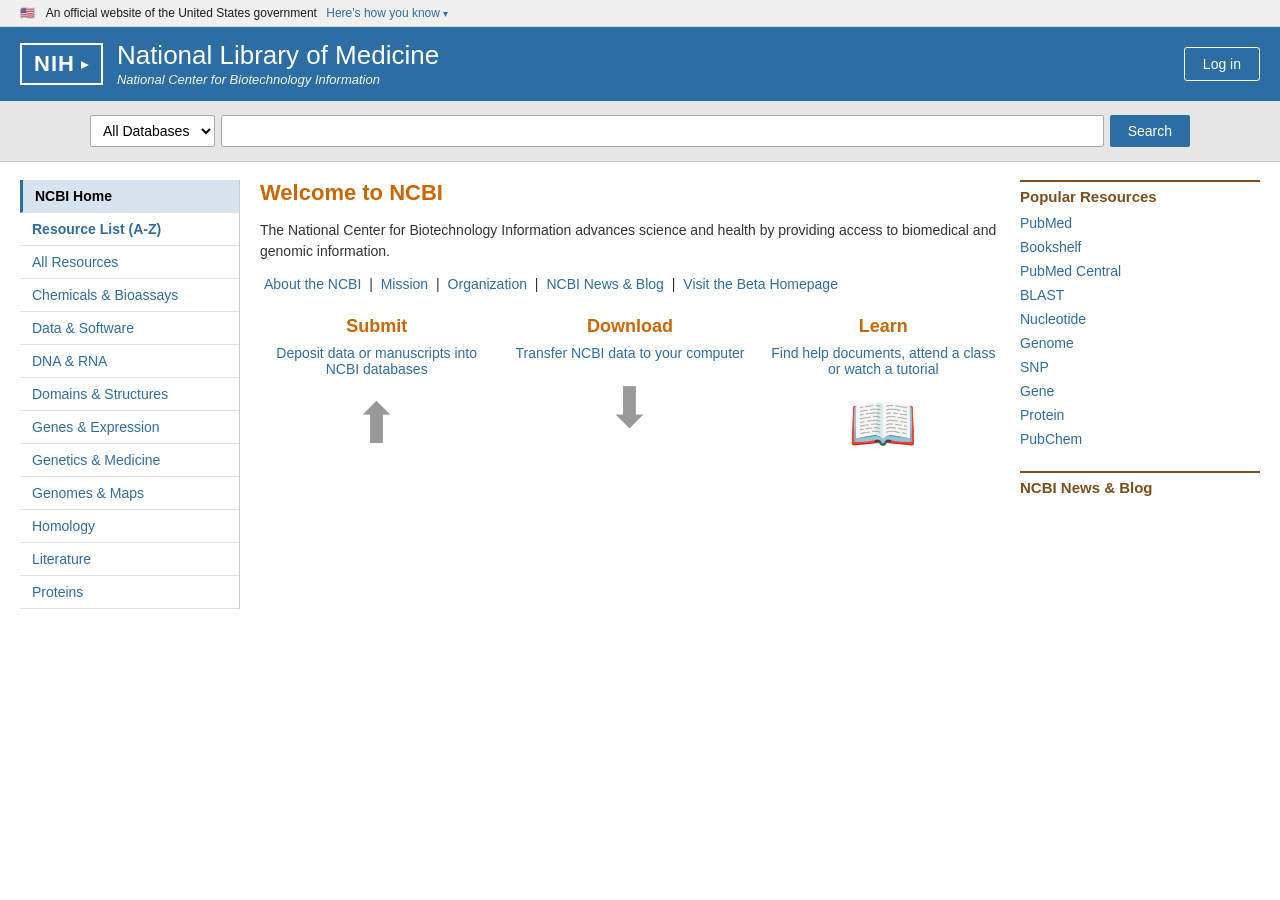
==== index.html @ 058362b1 "Initial commit: NCBI clone with secure OpenAI proxy" ====
<!DOCTYPE html>
<html lang="en">
<head>
<meta charset="UTF-8" />
<meta name="viewport" content="width=device-width, initial-scale=1.0" />
<title>Home - NCBI</title>
<link rel="stylesheet" href="styles.css" />
</head>
<body>

<div class="gov-banner">
  <span class="flag">&#127482;&#127480;</span>
  <span>An official website of the United States government</span>
  <a href="#">Here's how you know <span class="caret">&#9662;</span></a>
</div>

<header class="nih-header">
  <div class="nih-header-inner">
    <div class="nih-brand">
      <div class="nih-logo">NIH<span class="logo-arrow">&#9656;</span></div>
      <div class="nih-titles">
        <div class="nih-title">National Library of Medicine</div>
        <div class="nih-subtitle">National Center for Biotechnology Information</div>
      </div>
    </div>
    <button class="login-btn">Log in</button>
  </div>
</header>

<section class="search-row">
  <form id="searchForm" class="search-form" action="result.html" method="get">
    <select name="db" class="db-select">
      <option>All Databases</option>
      <option>PubMed</option>
      <option>Nucleotide</option>
      <option>Protein</option>
      <option>Gene</option>
    </select>
    <input type="text" name="q" id="searchInput" class="search-input" autocomplete="off" />
    <button type="submit" class="search-btn">Search</button>
  </form>
</section>

<main class="layout">
  <aside class="left-sidebar">
    <ul class="left-nav">
      <li class="active">NCBI Home</li>
      <li class="bold">Resource List (A-Z)</li>
      <li>All Resources</li>
      <li>Chemicals &amp; Bioassays</li>
      <li>Data &amp; Software</li>
      <li>DNA &amp; RNA</li>
      <li>Domains &amp; Structures</li>
      <li>Genes &amp; Expression</li>
      <li>Genetics &amp; Medicine</li>
      <li>Genomes &amp; Maps</li>
      <li>Homology</li>
      <li>Literature</li>
      <li>Proteins</li>
    </ul>
  </aside>

  <section class="main-content">
    <h1 class="welcome-title">Welcome to NCBI</h1>
    <p class="welcome-text">
      The National Center for Biotechnology Information advances science and health by providing access to
      biomedical and genomic information.
    </p>
    <p class="welcome-links">
      <a href="#">About the NCBI</a> |
      <a href="#">Mission</a> |
      <a href="#">Organization</a> |
      <a href="#">NCBI News &amp; Blog</a> |
      <a href="#">Visit the Beta Homepage</a>
    </p>

    <div class="three-cols">
      <div class="col">
        <h3>Submit</h3>
        <p>Deposit data or manuscripts into NCBI databases</p>
        <div class="icon">&#11014;</div>
      </div>
      <div class="col">
        <h3>Download</h3>
        <p>Transfer NCBI data to your computer</p>
        <div class="icon">&#11015;</div>
      </div>
      <div class="col">
        <h3>Learn</h3>
        <p>Find help documents, attend a class or watch a tutorial</p>
        <div class="icon">&#128214;</div>
      </div>
    </div>
  </section>

  <aside class="right-sidebar">
    <div class="side-box">
      <h3 class="side-title">Popular Resources</h3>
      <ul class="side-links">
        <li><a href="#">PubMed</a></li>
        <li><a href="#">Bookshelf</a></li>
        <li><a href="#">PubMed Central</a></li>
        <li><a href="#">BLAST</a></li>
        <li><a href="#">Nucleotide</a></li>
        <li><a href="#">Genome</a></li>
        <li><a href="#">SNP</a></li>
        <li><a href="#">Gene</a></li>
        <li><a href="#">Protein</a></li>
        <li><a href="#">PubChem</a></li>
      </ul>
    </div>
    <div class="side-box">
      <h3 class="side-title">NCBI News &amp; Blog</h3>
    </div>
  </aside>
</main>

<script src="script.js"></script>
</body>
</html>
---- styles.css ----
* { box-sizing: border-box; }
html, body { margin: 0; padding: 0; }
body {
  font-family: Arial, Helvetica, sans-serif;
  font-size: 14px;
  color: #333;
  background: #fff;
}
a { color: #2E6E9E; text-decoration: none; }
a:hover { text-decoration: underline; }

/* Government banner */
.gov-banner {
  background: #f0f0f0;
  border-bottom: 1px solid #d6d6d6;
  font-size: 12px;
  padding: 6px 20px;
  color: #1b1b1b;
}
.gov-banner .flag { margin-right: 8px; }
.gov-banner a { margin-left: 6px; color: #2E6E9E; }
.gov-banner .caret { font-size: 10px; }

/* NIH header */
.nih-header {
  background: #2C6DA3;
  color: #fff;
  padding: 14px 20px;
}
.nih-header-inner {
  display: flex;
  align-items: center;
  justify-content: space-between;
  max-width: 1400px;
  margin: 0 auto;
}
.nih-brand { display: flex; align-items: center; gap: 14px; }
.nih-logo {
  border: 2px solid #fff;
  padding: 6px 12px;
  font-weight: bold;
  font-size: 22px;
  letter-spacing: 1px;
  display: flex;
  align-items: center;
  gap: 6px;
}
.logo-arrow { font-size: 14px; }
.nih-title { font-size: 26px; font-weight: 400; line-height: 1.1; }
.nih-subtitle { font-size: 13px; font-style: italic; opacity: 0.95; margin-top: 2px; }
.login-btn {
  background: transparent;
  border: 1px solid #fff;
  color: #fff;
  padding: 8px 18px;
  font-size: 14px;
  border-radius: 3px;
  cursor: pointer;
}
.login-btn:hover { background: rgba(255,255,255,0.15); }

/* Search row (homepage) */
.search-row {
  background: #e6e6e6;
  padding: 14px 20px;
  border-bottom: 1px solid #c8c8c8;
}
.search-form {
  display: flex;
  gap: 6px;
  max-width: 1100px;
  margin: 0 auto;
}
.db-select {
  padding: 6px 8px;
  font-size: 14px;
  border: 1px solid #aaa;
  background: #fff;
  border-radius: 2px;
}
.search-input {
  flex: 1;
  padding: 6px 8px;
  font-size: 14px;
  border: 1px solid #aaa;
  background: #fff;
  border-radius: 2px;
}
.search-btn {
  background: #2C6DA3;
  color: #fff;
  border: none;
  padding: 6px 18px;
  font-size: 14px;
  cursor: pointer;
  border-radius: 2px;
}
.search-btn:hover { background: #245a87; }

/* Layout */
.layout {
  display: grid;
  grid-template-columns: 220px 1fr 240px;
  gap: 20px;
  max-width: 1400px;
  margin: 0 auto;
  padding: 18px 20px;
}

/* Left sidebar */
.left-nav {
  list-style: none;
  margin: 0;
  padding: 0;
  border-right: 1px solid #ccc;
}
.left-nav li {
  padding: 8px 12px;
  border-bottom: 1px solid #e1e1e1;
  font-size: 14px;
  color: #2E6E9E;
  cursor: pointer;
}
.left-nav li.active {
  background: #d8e3f0;
  color: #000;
  font-weight: bold;
  border-left: 3px solid #2C6DA3;
}
.left-nav li.bold { font-weight: bold; }
.left-nav li:hover:not(.active) { background: #f0f0f0; }

/* Main content */
.welcome-title {
  color: #cc6600;
  font-size: 22px;
  margin: 0 0 10px 0;
  font-weight: bold;
}
.welcome-text { color: #333; font-size: 14px; line-height: 1.5; margin-bottom: 14px; }
.welcome-links { font-size: 14px; margin-bottom: 24px; }
.welcome-links a { margin: 0 4px; }

.three-cols {
  display: grid;
  grid-template-columns: 1fr 1fr 1fr;
  gap: 20px;
  margin-top: 20px;
}
.three-cols .col { text-align: center; }
.three-cols h3 {
  color: #cc6600;
  font-size: 18px;
  margin: 0 0 8px 0;
}
.three-cols p { color: #2E6E9E; font-size: 14px; margin: 0 0 14px 0; }
.three-cols .icon { font-size: 56px; color: #999; }

/* Right sidebar */
.side-box { margin-bottom: 20px; }
.side-title {
  color: #7A4F1D;
  font-size: 15px;
  font-weight: bold;
  margin: 0 0 6px 0;
  border-top: 2px solid #7A4F1D;
  padding-top: 6px;
}
.side-links { list-style: none; margin: 0; padding: 0; }
.side-links li { padding: 4px 0; font-size: 14px; }
.side-links a { color: #2E6E9E; }

/* Result page */
.result-search-row {
  background: #e6e6e6;
  padding: 12px 20px;
  border-bottom: 1px solid #c8c8c8;
}
.result-search-inner {
  max-width: 1400px;
  margin: 0 auto;
  display: flex;
  align-items: center;
  gap: 16px;
  flex-wrap: wrap;
}
.db-label {
  font-size: 22px;
  color: #333;
  font-weight: 400;
}
.result-form { flex: 1; max-width: 900px; margin: 0; }
.help-link { margin-left: auto; }
.advanced { width: 100%; padding-left: 130px; margin-top: 4px; font-size: 13px; }
.advanced a { color: #2E6E9E; }

.result-layout {
  display: grid;
  grid-template-columns: 1fr 280px;
  gap: 20px;
  max-width: 1400px;
  margin: 0 auto;
  padding: 18px 20px;
}

.result-main { min-width: 0; }
.genbank-line { font-size: 14px; margin-bottom: 6px; }
.result-title {
  font-size: 24px;
  margin: 4px 0 6px 0;
  color: #222;
}
.result-sub { font-size: 14px; color: #444; margin-bottom: 8px; }
.result-actions { font-size: 14px; margin-bottom: 12px; }
.result-actions a { margin-right: 14px; }
.thin-rule { border: none; border-top: 1px solid #ccc; margin: 8px 0; }
.goto { font-size: 13px; margin-bottom: 8px; }
.goto .caret { color: #2E6E9E; }

.genbank-block {
  font-family: "Courier New", Courier, monospace;
  font-size: 13px;
  line-height: 1.45;
  color: #222;
  background: #fff;
  padding: 8px 0;
  white-space: pre-wrap;
  word-break: break-word;
  margin: 0;
}
.gb-key { font-weight: bold; color: #222; }
.ref2-highlight {
  background: #fff3a8;
  padding: 1px 0;
}
.ref2-answer {
  white-space: pre-wrap;
  display: inline;
}

/* Result sidebar */
.result-sidebar { font-size: 14px; }
.side-panel {
  border: 1px solid #c8c8c8;
  background: #f1f1f1;
  margin-bottom: 14px;
}
.panel-head {
  padding: 8px 10px;
  font-weight: bold;
  color: #444;
  display: flex;
  justify-content: space-between;
  align-items: center;
}
.muted { color: #888; font-size: 12px; }

@media (max-width: 900px) {
  .layout { grid-template-columns: 1fr; }
  .result-layout { grid-template-columns: 1fr; }
  .nih-title { font-size: 20px; }
  .advanced { padding-left: 0; }
}
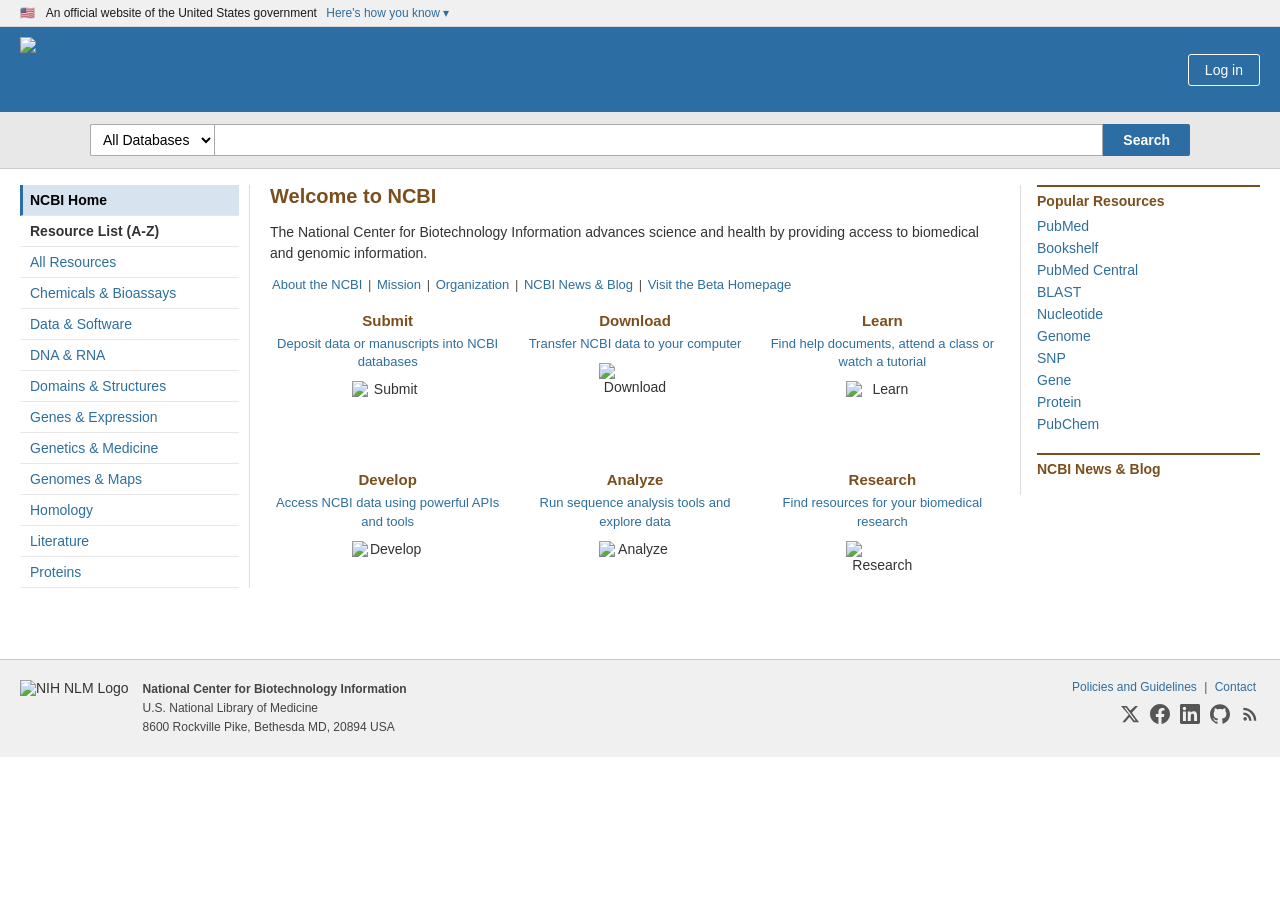
==== commit b754de65: "Match live NCBI UI: real NIH logo SVG, real icons, 6-col cards, footer with social links, remove REF" ====
--- a/index.html
+++ b/index.html
@@ -16,13 +16,9 @@
 
 <header class="nih-header">
   <div class="nih-header-inner">
-    <div class="nih-brand">
-      <div class="nih-logo">NIH<span class="logo-arrow">&#9656;</span></div>
-      <div class="nih-titles">
-        <div class="nih-title">National Library of Medicine</div>
-        <div class="nih-subtitle">National Center for Biotechnology Information</div>
-      </div>
-    </div>
+    <a href="/" class="nih-brand">
+      <img src="https://www.ncbi.nlm.nih.gov/coreutils/nwds/img/logos/AgencyLogo.svg" alt="NIH NLM Logo" class="nih-logo-img" />
+    </a>
     <button class="login-btn">Log in</button>
   </div>
 </header>
@@ -35,6 +31,9 @@
       <option>Nucleotide</option>
       <option>Protein</option>
       <option>Gene</option>
+      <option>Genome</option>
+      <option>SNP</option>
+      <option>Books</option>
     </select>
     <input type="text" name="q" id="searchInput" class="search-input" autocomplete="off" />
     <button type="submit" class="search-btn">Search</button>
@@ -74,21 +73,36 @@
       <a href="#">Visit the Beta Homepage</a>
     </p>
 
-    <div class="three-cols">
+    <div class="six-cols">
       <div class="col">
         <h3>Submit</h3>
         <p>Deposit data or manuscripts into NCBI databases</p>
-        <div class="icon">&#11014;</div>
+        <img src="https://www.ncbi.nlm.nih.gov/home/images/icons/submit.svg" alt="Submit" class="col-icon" />
       </div>
       <div class="col">
         <h3>Download</h3>
         <p>Transfer NCBI data to your computer</p>
-        <div class="icon">&#11015;</div>
+        <img src="https://www.ncbi.nlm.nih.gov/home/images/icons/download.svg" alt="Download" class="col-icon" />
       </div>
       <div class="col">
         <h3>Learn</h3>
         <p>Find help documents, attend a class or watch a tutorial</p>
-        <div class="icon">&#128214;</div>
+        <img src="https://www.ncbi.nlm.nih.gov/home/images/icons/learn.svg" alt="Learn" class="col-icon" />
+      </div>
+      <div class="col">
+        <h3>Develop</h3>
+        <p>Access NCBI data using powerful APIs and tools</p>
+        <img src="https://www.ncbi.nlm.nih.gov/home/images/icons/develop.svg" alt="Develop" class="col-icon" />
+      </div>
+      <div class="col">
+        <h3>Analyze</h3>
+        <p>Run sequence analysis tools and explore data</p>
+        <img src="https://www.ncbi.nlm.nih.gov/home/images/icons/analyze.svg" alt="Analyze" class="col-icon" />
+      </div>
+      <div class="col">
+        <h3>Research</h3>
+        <p>Find resources for your biomedical research</p>
+        <img src="https://www.ncbi.nlm.nih.gov/home/images/icons/research.svg" alt="Research" class="col-icon" />
       </div>
     </div>
   </section>
@@ -115,6 +129,42 @@
   </aside>
 </main>
 
+<footer class="site-footer">
+  <div class="footer-inner">
+    <div class="footer-left">
+      <img src="https://www.ncbi.nlm.nih.gov/coreutils/nwds/img/logos/AgencyLogo.svg" alt="NIH NLM Logo" class="footer-logo" />
+      <div class="footer-address">
+        <strong>National Center for Biotechnology Information</strong><br />
+        U.S. National Library of Medicine<br />
+        8600 Rockville Pike, Bethesda MD, 20894 USA
+      </div>
+    </div>
+    <div class="footer-right">
+      <div class="footer-links">
+        <a href="#">Policies and Guidelines</a> |
+        <a href="#">Contact</a>
+      </div>
+      <div class="footer-social">
+        <a href="https://twitter.com/ncbi" title="Twitter" target="_blank" class="social-icon">
+          <svg width="20" height="20" viewBox="0 0 24 24" fill="currentColor"><path d="M18.244 2.25h3.308l-7.227 8.26 8.502 11.24H16.17l-4.714-6.231-5.401 6.231H2.746l7.73-8.835L1.254 2.25H8.08l4.259 5.63 5.905-5.63zm-1.161 17.52h1.833L7.084 4.126H5.117z"/></svg>
+        </a>
+        <a href="https://www.facebook.com/ncbi.nlm" title="Facebook" target="_blank" class="social-icon">
+          <svg width="20" height="20" viewBox="0 0 24 24" fill="currentColor"><path d="M24 12.073c0-6.627-5.373-12-12-12s-12 5.373-12 12c0 5.99 4.388 10.954 10.125 11.854v-8.385H7.078v-3.47h3.047V9.43c0-3.007 1.792-4.669 4.533-4.669 1.312 0 2.686.235 2.686.235v2.953H15.83c-1.491 0-1.956.925-1.956 1.874v2.25h3.328l-.532 3.47h-2.796v8.385C19.612 23.027 24 18.062 24 12.073z"/></svg>
+        </a>
+        <a href="https://www.linkedin.com/company/ncbinlm" title="LinkedIn" target="_blank" class="social-icon">
+          <svg width="20" height="20" viewBox="0 0 24 24" fill="currentColor"><path d="M20.447 20.452h-3.554v-5.569c0-1.328-.027-3.037-1.852-3.037-1.853 0-2.136 1.445-2.136 2.939v5.667H9.351V9h3.414v1.561h.046c.477-.9 1.637-1.85 3.37-1.85 3.601 0 4.267 2.37 4.267 5.455v6.286zM5.337 7.433c-1.144 0-2.063-.926-2.063-2.065 0-1.138.92-2.063 2.063-2.063 1.14 0 2.064.925 2.064 2.063 0 1.139-.925 2.065-2.064 2.065zm1.782 13.019H3.555V9h3.564v11.452zM22.225 0H1.771C.792 0 0 .774 0 1.729v20.542C0 23.227.792 24 1.771 24h20.451C23.2 24 24 23.227 24 22.271V1.729C24 .774 23.2 0 22.222 0h.003z"/></svg>
+        </a>
+        <a href="https://github.com/ncbi" title="GitHub" target="_blank" class="social-icon">
+          <svg width="20" height="20" viewBox="0 0 24 24" fill="currentColor"><path d="M12 .297c-6.63 0-12 5.373-12 12 0 5.303 3.438 9.8 8.205 11.385.6.113.82-.258.82-.577 0-.285-.01-1.04-.015-2.04-3.338.724-4.042-1.61-4.042-1.61C4.422 18.07 3.633 17.7 3.633 17.7c-1.087-.744.084-.729.084-.729 1.205.084 1.838 1.236 1.838 1.236 1.07 1.835 2.809 1.305 3.495.998.108-.776.417-1.305.76-1.605-2.665-.3-5.466-1.332-5.466-5.93 0-1.31.465-2.38 1.235-3.22-.135-.303-.54-1.523.105-3.176 0 0 1.005-.322 3.3 1.23.96-.267 1.98-.399 3-.405 1.02.006 2.04.138 3 .405 2.28-1.552 3.285-1.23 3.285-1.23.645 1.653.24 2.873.12 3.176.765.84 1.23 1.91 1.23 3.22 0 4.61-2.805 5.625-5.475 5.92.42.36.81 1.096.81 2.22 0 1.606-.015 2.896-.015 3.286 0 .315.21.69.825.57C20.565 22.092 24 17.592 24 12.297c0-6.627-5.373-12-12-12"/></svg>
+        </a>
+        <a href="https://ncbiinsights.ncbi.nlm.nih.gov/" title="NCBI Insights Blog" target="_blank" class="social-icon">
+          <svg width="20" height="20" viewBox="0 0 24 24" fill="currentColor"><path d="M6.18 15.64a2.18 2.18 0 0 1 2.18 2.18C8.36 19.01 7.38 20 6.18 20C4.98 20 4 19.01 4 17.82a2.18 2.18 0 0 1 2.18-2.18M4 4.44A15.56 15.56 0 0 1 19.56 20h-2.83A12.73 12.73 0 0 0 4 7.27V4.44m0 5.66a9.9 9.9 0 0 1 9.9 9.9h-2.83A7.07 7.07 0 0 0 4 12.93V10.1z"/></svg>
+        </a>
+      </div>
+    </div>
+  </div>
+</footer>
+
 <script src="script.js"></script>
 </body>
 </html>
--- a/styles.css
+++ b/styles.css
@@ -19,13 +19,12 @@
 }
 .gov-banner .flag { margin-right: 8px; }
 .gov-banner a { margin-left: 6px; color: #2E6E9E; }
-.gov-banner .caret { font-size: 10px; }
 
 /* NIH header */
 .nih-header {
   background: #2C6DA3;
   color: #fff;
-  padding: 14px 20px;
+  padding: 10px 20px;
 }
 .nih-header-inner {
   display: flex;
@@ -34,40 +33,32 @@
   max-width: 1400px;
   margin: 0 auto;
 }
-.nih-brand { display: flex; align-items: center; gap: 14px; }
-.nih-logo {
-  border: 2px solid #fff;
-  padding: 6px 12px;
-  font-weight: bold;
-  font-size: 22px;
-  letter-spacing: 1px;
-  display: flex;
-  align-items: center;
-  gap: 6px;
-}
-.logo-arrow { font-size: 14px; }
-.nih-title { font-size: 26px; font-weight: 400; line-height: 1.1; }
-.nih-subtitle { font-size: 13px; font-style: italic; opacity: 0.95; margin-top: 2px; }
+.nih-brand { display: flex; align-items: center; text-decoration: none; }
+.nih-logo-img {
+  height: 65px;
+  width: auto;
+  display: block;
+}
 .login-btn {
   background: transparent;
   border: 1px solid #fff;
   color: #fff;
-  padding: 8px 18px;
+  padding: 7px 16px;
   font-size: 14px;
   border-radius: 3px;
   cursor: pointer;
 }
 .login-btn:hover { background: rgba(255,255,255,0.15); }
 
-/* Search row (homepage) */
+/* Search row */
 .search-row {
-  background: #e6e6e6;
-  padding: 14px 20px;
-  border-bottom: 1px solid #c8c8c8;
+  background: #e8e8e8;
+  padding: 12px 20px;
+  border-bottom: 1px solid #ccc;
 }
 .search-form {
   display: flex;
-  gap: 6px;
+  gap: 0;
   max-width: 1100px;
   margin: 0 auto;
 }
@@ -75,8 +66,9 @@
   padding: 6px 8px;
   font-size: 14px;
   border: 1px solid #aaa;
-  background: #fff;
-  border-radius: 2px;
+  border-right: none;
+  background: #fff;
+  border-radius: 2px 0 0 2px;
 }
 .search-input {
   flex: 1;
@@ -84,39 +76,41 @@
   font-size: 14px;
   border: 1px solid #aaa;
   background: #fff;
-  border-radius: 2px;
+  border-radius: 0;
 }
 .search-btn {
   background: #2C6DA3;
   color: #fff;
   border: none;
-  padding: 6px 18px;
+  padding: 6px 20px;
   font-size: 14px;
   cursor: pointer;
-  border-radius: 2px;
+  border-radius: 0 2px 2px 0;
+  font-weight: bold;
 }
 .search-btn:hover { background: #245a87; }
 
-/* Layout */
+/* 3-column layout */
 .layout {
   display: grid;
-  grid-template-columns: 220px 1fr 240px;
-  gap: 20px;
-  max-width: 1400px;
-  margin: 0 auto;
-  padding: 18px 20px;
+  grid-template-columns: 230px 1fr 240px;
+  gap: 0;
+  max-width: 1400px;
+  margin: 0 auto;
+  padding: 16px 20px;
+  align-items: start;
 }
 
 /* Left sidebar */
+.left-sidebar { padding-right: 10px; border-right: 1px solid #ddd; }
 .left-nav {
   list-style: none;
   margin: 0;
   padding: 0;
-  border-right: 1px solid #ccc;
 }
 .left-nav li {
-  padding: 8px 12px;
-  border-bottom: 1px solid #e1e1e1;
+  padding: 7px 10px;
+  border-bottom: 1px solid #e8e8e8;
   font-size: 14px;
   color: #2E6E9E;
   cursor: pointer;
@@ -126,72 +120,109 @@
   color: #000;
   font-weight: bold;
   border-left: 3px solid #2C6DA3;
-}
-.left-nav li.bold { font-weight: bold; }
-.left-nav li:hover:not(.active) { background: #f0f0f0; }
+  padding-left: 7px;
+}
+.left-nav li.bold { font-weight: bold; color: #333; }
+.left-nav li:hover:not(.active) { background: #f5f5f5; }
 
 /* Main content */
+.main-content { padding: 0 20px; }
 .welcome-title {
-  color: #cc6600;
-  font-size: 22px;
+  color: #7A4F1D;
+  font-size: 20px;
   margin: 0 0 10px 0;
   font-weight: bold;
 }
-.welcome-text { color: #333; font-size: 14px; line-height: 1.5; margin-bottom: 14px; }
-.welcome-links { font-size: 14px; margin-bottom: 24px; }
-.welcome-links a { margin: 0 4px; }
-
-.three-cols {
+.welcome-text { color: #333; font-size: 14px; line-height: 1.5; margin-bottom: 12px; }
+.welcome-links { font-size: 13px; margin-bottom: 20px; color: #555; }
+.welcome-links a { margin: 0 2px; }
+
+/* 6-column icon grid */
+.six-cols {
   display: grid;
-  grid-template-columns: 1fr 1fr 1fr;
-  gap: 20px;
-  margin-top: 20px;
-}
-.three-cols .col { text-align: center; }
-.three-cols h3 {
-  color: #cc6600;
-  font-size: 18px;
-  margin: 0 0 8px 0;
-}
-.three-cols p { color: #2E6E9E; font-size: 14px; margin: 0 0 14px 0; }
-.three-cols .icon { font-size: 56px; color: #999; }
+  grid-template-columns: repeat(3, 1fr);
+  gap: 18px 12px;
+  margin-top: 16px;
+}
+.six-cols .col { text-align: center; }
+.six-cols h3 {
+  color: #7A4F1D;
+  font-size: 15px;
+  margin: 0 0 6px 0;
+}
+.six-cols p {
+  color: #2E6E9E;
+  font-size: 13px;
+  margin: 0 0 10px 0;
+  line-height: 1.4;
+}
+.col-icon {
+  width: 72px;
+  height: 72px;
+  display: block;
+  margin: 0 auto;
+}
 
 /* Right sidebar */
-.side-box { margin-bottom: 20px; }
+.right-sidebar { padding-left: 16px; border-left: 1px solid #ddd; }
+.side-box { margin-bottom: 18px; }
 .side-title {
   color: #7A4F1D;
-  font-size: 15px;
+  font-size: 14px;
   font-weight: bold;
   margin: 0 0 6px 0;
   border-top: 2px solid #7A4F1D;
   padding-top: 6px;
 }
 .side-links { list-style: none; margin: 0; padding: 0; }
-.side-links li { padding: 4px 0; font-size: 14px; }
+.side-links li { padding: 3px 0; font-size: 14px; }
 .side-links a { color: #2E6E9E; }
 
-/* Result page */
+/* Footer */
+.site-footer {
+  background: #f0f0f0;
+  border-top: 1px solid #ccc;
+  margin-top: 30px;
+  padding: 20px;
+}
+.footer-inner {
+  max-width: 1400px;
+  margin: 0 auto;
+  display: flex;
+  align-items: flex-start;
+  justify-content: space-between;
+  gap: 20px;
+  flex-wrap: wrap;
+}
+.footer-left { display: flex; align-items: flex-start; gap: 14px; }
+.footer-logo { height: 45px; width: auto; }
+.footer-address { font-size: 12px; color: #444; line-height: 1.6; }
+.footer-right { text-align: right; }
+.footer-links { font-size: 12px; color: #555; margin-bottom: 10px; }
+.footer-links a { color: #2E6E9E; margin: 0 4px; }
+.footer-social { display: flex; gap: 10px; justify-content: flex-end; }
+.social-icon { color: #555; display: flex; align-items: center; }
+.social-icon:hover { color: #2C6DA3; }
+
+/* ── Result page ── */
 .result-search-row {
-  background: #e6e6e6;
-  padding: 12px 20px;
-  border-bottom: 1px solid #c8c8c8;
+  background: #e8e8e8;
+  padding: 10px 20px;
+  border-bottom: 1px solid #ccc;
 }
 .result-search-inner {
   max-width: 1400px;
   margin: 0 auto;
   display: flex;
   align-items: center;
-  gap: 16px;
+  gap: 14px;
   flex-wrap: wrap;
-}
-.db-label {
-  font-size: 22px;
-  color: #333;
-  font-weight: 400;
-}
-.result-form { flex: 1; max-width: 900px; margin: 0; }
-.help-link { margin-left: auto; }
-.advanced { width: 100%; padding-left: 130px; margin-top: 4px; font-size: 13px; }
+  position: relative;
+}
+.db-label { font-size: 20px; color: #333; font-weight: 400; white-space: nowrap; }
+.result-form { flex: 1; max-width: 860px; margin: 0; }
+.help-link { font-size: 14px; color: #2E6E9E; white-space: nowrap; }
+.advanced { width: 100%; padding-left: 220px; margin-top: 2px; font-size: 13px; }
 .advanced a { color: #2E6E9E; }
 
 .result-layout {
@@ -200,50 +231,39 @@
   gap: 20px;
   max-width: 1400px;
   margin: 0 auto;
-  padding: 18px 20px;
+  padding: 16px 20px;
+  align-items: start;
 }
 
 .result-main { min-width: 0; }
 .genbank-line { font-size: 14px; margin-bottom: 6px; }
-.result-title {
-  font-size: 24px;
-  margin: 4px 0 6px 0;
-  color: #222;
-}
+.result-title { font-size: 22px; margin: 4px 0 4px 0; color: #222; font-weight: bold; }
 .result-sub { font-size: 14px; color: #444; margin-bottom: 8px; }
-.result-actions { font-size: 14px; margin-bottom: 12px; }
+.result-actions { font-size: 14px; margin-bottom: 10px; }
 .result-actions a { margin-right: 14px; }
 .thin-rule { border: none; border-top: 1px solid #ccc; margin: 8px 0; }
-.goto { font-size: 13px; margin-bottom: 8px; }
-.goto .caret { color: #2E6E9E; }
+.goto { font-size: 13px; margin-bottom: 10px; }
 
 .genbank-block {
   font-family: "Courier New", Courier, monospace;
   font-size: 13px;
-  line-height: 1.45;
+  line-height: 1.5;
   color: #222;
   background: #fff;
-  padding: 8px 0;
+  padding: 4px 0;
   white-space: pre-wrap;
   word-break: break-word;
   margin: 0;
 }
 .gb-key { font-weight: bold; color: #222; }
-.ref2-highlight {
-  background: #fff3a8;
-  padding: 1px 0;
-}
-.ref2-answer {
-  white-space: pre-wrap;
-  display: inline;
-}
+.ref2-answer { white-space: pre-wrap; display: inline; }
 
 /* Result sidebar */
 .result-sidebar { font-size: 14px; }
 .side-panel {
   border: 1px solid #c8c8c8;
   background: #f1f1f1;
-  margin-bottom: 14px;
+  margin-bottom: 12px;
 }
 .panel-head {
   padding: 8px 10px;
@@ -252,12 +272,17 @@
   display: flex;
   justify-content: space-between;
   align-items: center;
+  font-size: 13px;
 }
 .muted { color: #888; font-size: 12px; }
 
-@media (max-width: 900px) {
+@media (max-width: 960px) {
   .layout { grid-template-columns: 1fr; }
   .result-layout { grid-template-columns: 1fr; }
-  .nih-title { font-size: 20px; }
+  .six-cols { grid-template-columns: repeat(2, 1fr); }
+  .nih-logo-img { height: 48px; }
   .advanced { padding-left: 0; }
 }
+@media (max-width: 600px) {
+  .six-cols { grid-template-columns: 1fr; }
+}
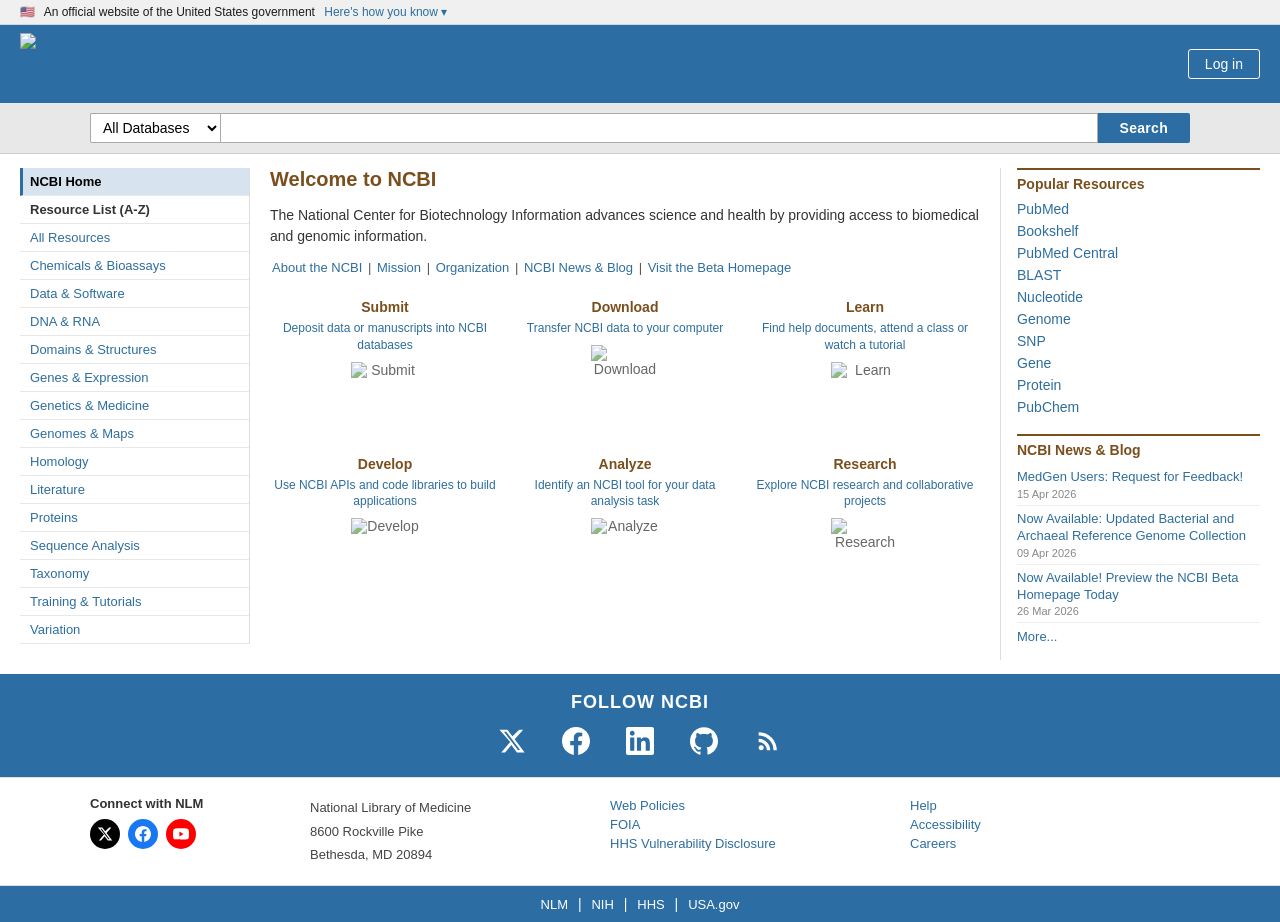
==== commit fb81d0f5: "Match live NCBI exactly: full sidebar, correct card text, real NCBI footer, icon opacity" ====
--- a/index.html
+++ b/index.html
@@ -56,6 +56,10 @@
       <li>Homology</li>
       <li>Literature</li>
       <li>Proteins</li>
+      <li>Sequence Analysis</li>
+      <li>Taxonomy</li>
+      <li>Training &amp; Tutorials</li>
+      <li>Variation</li>
     </ul>
   </aside>
 
@@ -75,33 +79,33 @@
 
     <div class="six-cols">
       <div class="col">
-        <h3>Submit</h3>
+        <h3><a href="#">Submit</a></h3>
         <p>Deposit data or manuscripts into NCBI databases</p>
         <img src="https://www.ncbi.nlm.nih.gov/home/images/icons/submit.svg" alt="Submit" class="col-icon" />
       </div>
       <div class="col">
-        <h3>Download</h3>
+        <h3><a href="#">Download</a></h3>
         <p>Transfer NCBI data to your computer</p>
         <img src="https://www.ncbi.nlm.nih.gov/home/images/icons/download.svg" alt="Download" class="col-icon" />
       </div>
       <div class="col">
-        <h3>Learn</h3>
+        <h3><a href="#">Learn</a></h3>
         <p>Find help documents, attend a class or watch a tutorial</p>
         <img src="https://www.ncbi.nlm.nih.gov/home/images/icons/learn.svg" alt="Learn" class="col-icon" />
       </div>
       <div class="col">
-        <h3>Develop</h3>
-        <p>Access NCBI data using powerful APIs and tools</p>
+        <h3><a href="#">Develop</a></h3>
+        <p>Use NCBI APIs and code libraries to build applications</p>
         <img src="https://www.ncbi.nlm.nih.gov/home/images/icons/develop.svg" alt="Develop" class="col-icon" />
       </div>
       <div class="col">
-        <h3>Analyze</h3>
-        <p>Run sequence analysis tools and explore data</p>
+        <h3><a href="#">Analyze</a></h3>
+        <p>Identify an NCBI tool for your data analysis task</p>
         <img src="https://www.ncbi.nlm.nih.gov/home/images/icons/analyze.svg" alt="Analyze" class="col-icon" />
       </div>
       <div class="col">
-        <h3>Research</h3>
-        <p>Find resources for your biomedical research</p>
+        <h3><a href="#">Research</a></h3>
+        <p>Explore NCBI research and collaborative projects</p>
         <img src="https://www.ncbi.nlm.nih.gov/home/images/icons/research.svg" alt="Research" class="col-icon" />
       </div>
     </div>
@@ -125,43 +129,93 @@
     </div>
     <div class="side-box">
       <h3 class="side-title">NCBI News &amp; Blog</h3>
+      <ul class="side-links blog-links">
+        <li>
+          <a href="#">MedGen Users: Request for Feedback!</a>
+          <span class="blog-date">15 Apr 2026</span>
+        </li>
+        <li>
+          <a href="#">Now Available: Updated Bacterial and Archaeal Reference Genome Collection</a>
+          <span class="blog-date">09 Apr 2026</span>
+        </li>
+        <li>
+          <a href="#">Now Available! Preview the NCBI Beta Homepage Today</a>
+          <span class="blog-date">26 Mar 2026</span>
+        </li>
+      </ul>
+      <a href="#" class="more-link">More...</a>
     </div>
   </aside>
 </main>
 
+<!-- FOOTER -->
 <footer class="site-footer">
-  <div class="footer-inner">
-    <div class="footer-left">
-      <img src="https://www.ncbi.nlm.nih.gov/coreutils/nwds/img/logos/AgencyLogo.svg" alt="NIH NLM Logo" class="footer-logo" />
+  <!-- Follow NCBI bar -->
+  <div class="footer-follow">
+    <div class="footer-follow-title">FOLLOW NCBI</div>
+    <div class="footer-follow-icons">
+      <a href="https://twitter.com/ncbi" title="X / Twitter" target="_blank" class="follow-icon">
+        <svg width="28" height="28" viewBox="0 0 24 24" fill="currentColor"><path d="M18.244 2.25h3.308l-7.227 8.26 8.502 11.24H16.17l-4.714-6.231-5.401 6.231H2.746l7.73-8.835L1.254 2.25H8.08l4.259 5.63 5.905-5.63zm-1.161 17.52h1.833L7.084 4.126H5.117z"/></svg>
+      </a>
+      <a href="https://www.facebook.com/ncbi.nlm" title="Facebook" target="_blank" class="follow-icon">
+        <svg width="28" height="28" viewBox="0 0 24 24" fill="currentColor"><path d="M24 12.073c0-6.627-5.373-12-12-12s-12 5.373-12 12c0 5.99 4.388 10.954 10.125 11.854v-8.385H7.078v-3.47h3.047V9.43c0-3.007 1.792-4.669 4.533-4.669 1.312 0 2.686.235 2.686.235v2.953H15.83c-1.491 0-1.956.925-1.956 1.874v2.25h3.328l-.532 3.47h-2.796v8.385C19.612 23.027 24 18.062 24 12.073z"/></svg>
+      </a>
+      <a href="https://www.linkedin.com/company/ncbinlm" title="LinkedIn" target="_blank" class="follow-icon">
+        <svg width="28" height="28" viewBox="0 0 24 24" fill="currentColor"><path d="M20.447 20.452h-3.554v-5.569c0-1.328-.027-3.037-1.852-3.037-1.853 0-2.136 1.445-2.136 2.939v5.667H9.351V9h3.414v1.561h.046c.477-.9 1.637-1.85 3.37-1.85 3.601 0 4.267 2.37 4.267 5.455v6.286zM5.337 7.433c-1.144 0-2.063-.926-2.063-2.065 0-1.138.92-2.063 2.063-2.063 1.14 0 2.064.925 2.064 2.063 0 1.139-.925 2.065-2.064 2.065zm1.782 13.019H3.555V9h3.564v11.452zM22.225 0H1.771C.792 0 0 .774 0 1.729v20.542C0 23.227.792 24 1.771 24h20.451C23.2 24 24 23.227 24 22.271V1.729C24 .774 23.2 0 22.222 0h.003z"/></svg>
+      </a>
+      <a href="https://github.com/ncbi" title="GitHub" target="_blank" class="follow-icon">
+        <svg width="28" height="28" viewBox="0 0 24 24" fill="currentColor"><path d="M12 .297c-6.63 0-12 5.373-12 12 0 5.303 3.438 9.8 8.205 11.385.6.113.82-.258.82-.577 0-.285-.01-1.04-.015-2.04-3.338.724-4.042-1.61-4.042-1.61C4.422 18.07 3.633 17.7 3.633 17.7c-1.087-.744.084-.729.084-.729 1.205.084 1.838 1.236 1.838 1.236 1.07 1.835 2.809 1.305 3.495.998.108-.776.417-1.305.76-1.605-2.665-.3-5.466-1.332-5.466-5.93 0-1.31.465-2.38 1.235-3.22-.135-.303-.54-1.523.105-3.176 0 0 1.005-.322 3.3 1.23.96-.267 1.98-.399 3-.405 1.02.006 2.04.138 3 .405 2.28-1.552 3.285-1.23 3.285-1.23.645 1.653.24 2.873.12 3.176.765.84 1.23 1.91 1.23 3.22 0 4.61-2.805 5.625-5.475 5.92.42.36.81 1.096.81 2.22 0 1.606-.015 2.896-.015 3.286 0 .315.21.69.825.57C20.565 22.092 24 17.592 24 12.297c0-6.627-5.373-12-12-12"/></svg>
+      </a>
+      <a href="https://ncbiinsights.ncbi.nlm.nih.gov/" title="NCBI Insights Blog" target="_blank" class="follow-icon">
+        <svg width="28" height="28" viewBox="0 0 24 24" fill="currentColor"><path d="M6.18 15.64a2.18 2.18 0 0 1 2.18 2.18C8.36 19.01 7.38 20 6.18 20C4.98 20 4 19.01 4 17.82a2.18 2.18 0 0 1 2.18-2.18M4 4.44A15.56 15.56 0 0 1 19.56 20h-2.83A12.73 12.73 0 0 0 4 7.27V4.44m0 5.66a9.9 9.9 0 0 1 9.9 9.9h-2.83A7.07 7.07 0 0 0 4 12.93V10.1z"/></svg>
+      </a>
+    </div>
+  </div>
+
+  <!-- NLM connect + address + policies -->
+  <div class="footer-middle">
+    <div class="footer-mid-inner">
+      <div class="footer-connect">
+        <div class="footer-connect-title">Connect with NLM</div>
+        <div class="footer-connect-icons">
+          <a href="https://twitter.com/nlm_nih_gov" title="X / Twitter" target="_blank" class="connect-icon connect-x">
+            <svg width="16" height="16" viewBox="0 0 24 24" fill="currentColor"><path d="M18.244 2.25h3.308l-7.227 8.26 8.502 11.24H16.17l-4.714-6.231-5.401 6.231H2.746l7.73-8.835L1.254 2.25H8.08l4.259 5.63 5.905-5.63zm-1.161 17.52h1.833L7.084 4.126H5.117z"/></svg>
+          </a>
+          <a href="https://www.facebook.com/nationallibraryofmedicine" title="Facebook" target="_blank" class="connect-icon connect-fb">
+            <svg width="16" height="16" viewBox="0 0 24 24" fill="currentColor"><path d="M24 12.073c0-6.627-5.373-12-12-12s-12 5.373-12 12c0 5.99 4.388 10.954 10.125 11.854v-8.385H7.078v-3.47h3.047V9.43c0-3.007 1.792-4.669 4.533-4.669 1.312 0 2.686.235 2.686.235v2.953H15.83c-1.491 0-1.956.925-1.956 1.874v2.25h3.328l-.532 3.47h-2.796v8.385C19.612 23.027 24 18.062 24 12.073z"/></svg>
+          </a>
+          <a href="https://www.youtube.com/user/NLMNIH" title="YouTube" target="_blank" class="connect-icon connect-yt">
+            <svg width="16" height="16" viewBox="0 0 24 24" fill="currentColor"><path d="M23.498 6.186a3.016 3.016 0 0 0-2.122-2.136C19.505 3.545 12 3.545 12 3.545s-7.505 0-9.377.505A3.017 3.017 0 0 0 .502 6.186C0 8.07 0 12 0 12s0 3.93.502 5.814a3.016 3.016 0 0 0 2.122 2.136c1.871.505 9.376.505 9.376.505s7.505 0 9.377-.505a3.015 3.015 0 0 0 2.122-2.136C24 15.93 24 12 24 12s0-3.93-.502-5.814zM9.545 15.568V8.432L15.818 12l-6.273 3.568z"/></svg>
+          </a>
+        </div>
+      </div>
       <div class="footer-address">
-        <strong>National Center for Biotechnology Information</strong><br />
-        U.S. National Library of Medicine<br />
-        8600 Rockville Pike, Bethesda MD, 20894 USA
-      </div>
-    </div>
-    <div class="footer-right">
-      <div class="footer-links">
-        <a href="#">Policies and Guidelines</a> |
-        <a href="#">Contact</a>
-      </div>
-      <div class="footer-social">
-        <a href="https://twitter.com/ncbi" title="Twitter" target="_blank" class="social-icon">
-          <svg width="20" height="20" viewBox="0 0 24 24" fill="currentColor"><path d="M18.244 2.25h3.308l-7.227 8.26 8.502 11.24H16.17l-4.714-6.231-5.401 6.231H2.746l7.73-8.835L1.254 2.25H8.08l4.259 5.63 5.905-5.63zm-1.161 17.52h1.833L7.084 4.126H5.117z"/></svg>
-        </a>
-        <a href="https://www.facebook.com/ncbi.nlm" title="Facebook" target="_blank" class="social-icon">
-          <svg width="20" height="20" viewBox="0 0 24 24" fill="currentColor"><path d="M24 12.073c0-6.627-5.373-12-12-12s-12 5.373-12 12c0 5.99 4.388 10.954 10.125 11.854v-8.385H7.078v-3.47h3.047V9.43c0-3.007 1.792-4.669 4.533-4.669 1.312 0 2.686.235 2.686.235v2.953H15.83c-1.491 0-1.956.925-1.956 1.874v2.25h3.328l-.532 3.47h-2.796v8.385C19.612 23.027 24 18.062 24 12.073z"/></svg>
-        </a>
-        <a href="https://www.linkedin.com/company/ncbinlm" title="LinkedIn" target="_blank" class="social-icon">
-          <svg width="20" height="20" viewBox="0 0 24 24" fill="currentColor"><path d="M20.447 20.452h-3.554v-5.569c0-1.328-.027-3.037-1.852-3.037-1.853 0-2.136 1.445-2.136 2.939v5.667H9.351V9h3.414v1.561h.046c.477-.9 1.637-1.85 3.37-1.85 3.601 0 4.267 2.37 4.267 5.455v6.286zM5.337 7.433c-1.144 0-2.063-.926-2.063-2.065 0-1.138.92-2.063 2.063-2.063 1.14 0 2.064.925 2.064 2.063 0 1.139-.925 2.065-2.064 2.065zm1.782 13.019H3.555V9h3.564v11.452zM22.225 0H1.771C.792 0 0 .774 0 1.729v20.542C0 23.227.792 24 1.771 24h20.451C23.2 24 24 23.227 24 22.271V1.729C24 .774 23.2 0 22.222 0h.003z"/></svg>
-        </a>
-        <a href="https://github.com/ncbi" title="GitHub" target="_blank" class="social-icon">
-          <svg width="20" height="20" viewBox="0 0 24 24" fill="currentColor"><path d="M12 .297c-6.63 0-12 5.373-12 12 0 5.303 3.438 9.8 8.205 11.385.6.113.82-.258.82-.577 0-.285-.01-1.04-.015-2.04-3.338.724-4.042-1.61-4.042-1.61C4.422 18.07 3.633 17.7 3.633 17.7c-1.087-.744.084-.729.084-.729 1.205.084 1.838 1.236 1.838 1.236 1.07 1.835 2.809 1.305 3.495.998.108-.776.417-1.305.76-1.605-2.665-.3-5.466-1.332-5.466-5.93 0-1.31.465-2.38 1.235-3.22-.135-.303-.54-1.523.105-3.176 0 0 1.005-.322 3.3 1.23.96-.267 1.98-.399 3-.405 1.02.006 2.04.138 3 .405 2.28-1.552 3.285-1.23 3.285-1.23.645 1.653.24 2.873.12 3.176.765.84 1.23 1.91 1.23 3.22 0 4.61-2.805 5.625-5.475 5.92.42.36.81 1.096.81 2.22 0 1.606-.015 2.896-.015 3.286 0 .315.21.69.825.57C20.565 22.092 24 17.592 24 12.297c0-6.627-5.373-12-12-12"/></svg>
-        </a>
-        <a href="https://ncbiinsights.ncbi.nlm.nih.gov/" title="NCBI Insights Blog" target="_blank" class="social-icon">
-          <svg width="20" height="20" viewBox="0 0 24 24" fill="currentColor"><path d="M6.18 15.64a2.18 2.18 0 0 1 2.18 2.18C8.36 19.01 7.38 20 6.18 20C4.98 20 4 19.01 4 17.82a2.18 2.18 0 0 1 2.18-2.18M4 4.44A15.56 15.56 0 0 1 19.56 20h-2.83A12.73 12.73 0 0 0 4 7.27V4.44m0 5.66a9.9 9.9 0 0 1 9.9 9.9h-2.83A7.07 7.07 0 0 0 4 12.93V10.1z"/></svg>
-        </a>
-      </div>
-    </div>
+        <div>National Library of Medicine</div>
+        <div>8600 Rockville Pike</div>
+        <div>Bethesda, MD 20894</div>
+      </div>
+      <div class="footer-policies">
+        <div><a href="#">Web Policies</a></div>
+        <div><a href="#">FOIA</a></div>
+        <div><a href="#">HHS Vulnerability Disclosure</a></div>
+      </div>
+      <div class="footer-help">
+        <div><a href="#">Help</a></div>
+        <div><a href="#">Accessibility</a></div>
+        <div><a href="#">Careers</a></div>
+      </div>
+    </div>
+  </div>
+
+  <!-- Bottom bar -->
+  <div class="footer-bottom">
+    <a href="#">NLM</a>
+    <span class="footer-sep">|</span>
+    <a href="#">NIH</a>
+    <span class="footer-sep">|</span>
+    <a href="#">HHS</a>
+    <span class="footer-sep">|</span>
+    <a href="#">USA.gov</a>
   </div>
 </footer>
 
--- a/styles.css
+++ b/styles.css
@@ -9,22 +9,22 @@
 a { color: #2E6E9E; text-decoration: none; }
 a:hover { text-decoration: underline; }
 
-/* Government banner */
+/* ── Government banner ── */
 .gov-banner {
   background: #f0f0f0;
   border-bottom: 1px solid #d6d6d6;
   font-size: 12px;
-  padding: 6px 20px;
+  padding: 5px 20px;
   color: #1b1b1b;
 }
-.gov-banner .flag { margin-right: 8px; }
+.gov-banner .flag { margin-right: 6px; }
 .gov-banner a { margin-left: 6px; color: #2E6E9E; }
 
-/* NIH header */
+/* ── NIH header ── */
 .nih-header {
   background: #2C6DA3;
   color: #fff;
-  padding: 10px 20px;
+  padding: 8px 20px;
 }
 .nih-header-inner {
   display: flex;
@@ -34,84 +34,77 @@
   margin: 0 auto;
 }
 .nih-brand { display: flex; align-items: center; text-decoration: none; }
-.nih-logo-img {
-  height: 65px;
-  width: auto;
-  display: block;
-}
+.nih-logo-img { height: 62px; width: auto; display: block; }
 .login-btn {
   background: transparent;
   border: 1px solid #fff;
   color: #fff;
-  padding: 7px 16px;
+  padding: 6px 16px;
   font-size: 14px;
   border-radius: 3px;
   cursor: pointer;
 }
 .login-btn:hover { background: rgba(255,255,255,0.15); }
 
-/* Search row */
+/* ── Search row ── */
 .search-row {
   background: #e8e8e8;
-  padding: 12px 20px;
+  padding: 10px 20px;
   border-bottom: 1px solid #ccc;
 }
 .search-form {
   display: flex;
-  gap: 0;
   max-width: 1100px;
   margin: 0 auto;
 }
 .db-select {
-  padding: 6px 8px;
+  padding: 5px 8px;
   font-size: 14px;
   border: 1px solid #aaa;
   border-right: none;
   background: #fff;
   border-radius: 2px 0 0 2px;
+  min-width: 130px;
 }
 .search-input {
   flex: 1;
-  padding: 6px 8px;
+  padding: 5px 8px;
   font-size: 14px;
   border: 1px solid #aaa;
   background: #fff;
   border-radius: 0;
+  outline: none;
 }
 .search-btn {
   background: #2C6DA3;
   color: #fff;
   border: none;
-  padding: 6px 20px;
+  padding: 5px 22px;
   font-size: 14px;
   cursor: pointer;
   border-radius: 0 2px 2px 0;
   font-weight: bold;
+  letter-spacing: .3px;
 }
 .search-btn:hover { background: #245a87; }
 
-/* 3-column layout */
+/* ── 3-column page layout ── */
 .layout {
   display: grid;
-  grid-template-columns: 230px 1fr 240px;
-  gap: 0;
+  grid-template-columns: 230px 1fr 260px;
   max-width: 1400px;
   margin: 0 auto;
-  padding: 16px 20px;
+  padding: 14px 20px;
   align-items: start;
 }
 
-/* Left sidebar */
-.left-sidebar { padding-right: 10px; border-right: 1px solid #ddd; }
-.left-nav {
-  list-style: none;
-  margin: 0;
-  padding: 0;
-}
+/* ── Left sidebar ── */
+.left-sidebar { padding-right: 0; border-right: 1px solid #ddd; }
+.left-nav { list-style: none; margin: 0; padding: 0; }
 .left-nav li {
-  padding: 7px 10px;
+  padding: 6px 10px;
   border-bottom: 1px solid #e8e8e8;
-  font-size: 14px;
+  font-size: 13px;
   color: #2E6E9E;
   cursor: pointer;
 }
@@ -125,7 +118,7 @@
 .left-nav li.bold { font-weight: bold; color: #333; }
 .left-nav li:hover:not(.active) { background: #f5f5f5; }
 
-/* Main content */
+/* ── Main content ── */
 .main-content { padding: 0 20px; }
 .welcome-title {
   color: #7A4F1D;
@@ -133,39 +126,33 @@
   margin: 0 0 10px 0;
   font-weight: bold;
 }
-.welcome-text { color: #333; font-size: 14px; line-height: 1.5; margin-bottom: 12px; }
-.welcome-links { font-size: 13px; margin-bottom: 20px; color: #555; }
+.welcome-text { font-size: 14px; line-height: 1.5; margin-bottom: 10px; }
+.welcome-links { font-size: 13px; margin-bottom: 18px; color: #555; }
 .welcome-links a { margin: 0 2px; }
 
-/* 6-column icon grid */
+/* 6-card grid */
 .six-cols {
   display: grid;
   grid-template-columns: repeat(3, 1fr);
-  gap: 18px 12px;
-  margin-top: 16px;
-}
-.six-cols .col { text-align: center; }
-.six-cols h3 {
-  color: #7A4F1D;
-  font-size: 15px;
-  margin: 0 0 6px 0;
-}
-.six-cols p {
-  color: #2E6E9E;
-  font-size: 13px;
-  margin: 0 0 10px 0;
-  line-height: 1.4;
-}
+  gap: 14px 10px;
+  margin-top: 10px;
+}
+.six-cols .col { text-align: center; padding: 6px 4px; }
+.six-cols h3 { margin: 0 0 5px 0; font-size: 14px; }
+.six-cols h3 a { color: #7A4F1D; font-weight: bold; }
+.six-cols p { color: #2E6E9E; font-size: 12px; margin: 0 0 8px 0; line-height: 1.4; }
 .col-icon {
-  width: 72px;
-  height: 72px;
+  width: 68px;
+  height: 68px;
   display: block;
   margin: 0 auto;
-}
-
-/* Right sidebar */
+  opacity: 0.75;
+  filter: grayscale(20%);
+}
+
+/* ── Right sidebar ── */
 .right-sidebar { padding-left: 16px; border-left: 1px solid #ddd; }
-.side-box { margin-bottom: 18px; }
+.side-box { margin-bottom: 16px; }
 .side-title {
   color: #7A4F1D;
   font-size: 14px;
@@ -177,37 +164,97 @@
 .side-links { list-style: none; margin: 0; padding: 0; }
 .side-links li { padding: 3px 0; font-size: 14px; }
 .side-links a { color: #2E6E9E; }
-
-/* Footer */
-.site-footer {
-  background: #f0f0f0;
-  border-top: 1px solid #ccc;
-  margin-top: 30px;
-  padding: 20px;
-}
-.footer-inner {
-  max-width: 1400px;
-  margin: 0 auto;
-  display: flex;
-  align-items: flex-start;
-  justify-content: space-between;
+.blog-links li { padding: 5px 0; border-bottom: 1px solid #eee; }
+.blog-links a { display: block; font-size: 13px; line-height: 1.3; }
+.blog-date { font-size: 11px; color: #888; display: block; margin-top: 2px; }
+.more-link { font-size: 13px; color: #2E6E9E; display: block; margin-top: 6px; }
+
+/* ══ FOOTER ══ */
+
+/* 1 — Follow NCBI bar */
+.footer-follow {
+  background: #2C6DA3;
+  color: #fff;
+  text-align: center;
+  padding: 18px 20px 22px;
+}
+.footer-follow-title {
+  font-size: 18px;
+  font-weight: bold;
+  letter-spacing: 1px;
+  margin-bottom: 14px;
+}
+.footer-follow-icons {
+  display: flex;
+  justify-content: center;
+  gap: 36px;
+}
+.follow-icon { color: #fff; display: flex; align-items: center; }
+.follow-icon:hover { color: #cde; text-decoration: none; }
+
+/* 2 — Middle row */
+.footer-middle {
+  background: #fff;
+  border-top: 1px solid #ddd;
+  border-bottom: 1px solid #ddd;
+  padding: 18px 20px;
+}
+.footer-mid-inner {
+  max-width: 1100px;
+  margin: 0 auto;
+  display: grid;
+  grid-template-columns: 200px 1fr 1fr 1fr;
   gap: 20px;
-  flex-wrap: wrap;
-}
-.footer-left { display: flex; align-items: flex-start; gap: 14px; }
-.footer-logo { height: 45px; width: auto; }
-.footer-address { font-size: 12px; color: #444; line-height: 1.6; }
-.footer-right { text-align: right; }
-.footer-links { font-size: 12px; color: #555; margin-bottom: 10px; }
-.footer-links a { color: #2E6E9E; margin: 0 4px; }
-.footer-social { display: flex; gap: 10px; justify-content: flex-end; }
-.social-icon { color: #555; display: flex; align-items: center; }
-.social-icon:hover { color: #2C6DA3; }
-
-/* ── Result page ── */
+  align-items: start;
+}
+
+/* Connect with NLM */
+.footer-connect-title {
+  font-size: 13px;
+  font-weight: bold;
+  color: #333;
+  margin-bottom: 8px;
+}
+.footer-connect-icons { display: flex; gap: 8px; }
+.connect-icon {
+  width: 30px;
+  height: 30px;
+  border-radius: 50%;
+  display: flex;
+  align-items: center;
+  justify-content: center;
+  color: #fff;
+  text-decoration: none;
+}
+.connect-icon:hover { opacity: 0.85; text-decoration: none; }
+.connect-x  { background: #000; }
+.connect-fb { background: #1877F2; }
+.connect-yt { background: #FF0000; }
+
+.footer-address { font-size: 13px; color: #444; line-height: 1.8; }
+
+.footer-policies a,
+.footer-help a {
+  display: block;
+  font-size: 13px;
+  color: #2E6E9E;
+  padding: 2px 0;
+}
+
+/* 3 — Bottom bar */
+.footer-bottom {
+  background: #2C6DA3;
+  text-align: center;
+  padding: 10px 20px;
+}
+.footer-bottom a { color: #fff; font-size: 13px; margin: 0 4px; }
+.footer-bottom a:hover { text-decoration: underline; }
+.footer-sep { color: #fff; margin: 0 2px; }
+
+/* ══ Result page ══ */
 .result-search-row {
   background: #e8e8e8;
-  padding: 10px 20px;
+  padding: 10px 20px 8px;
   border-bottom: 1px solid #ccc;
 }
 .result-search-inner {
@@ -215,9 +262,8 @@
   margin: 0 auto;
   display: flex;
   align-items: center;
-  gap: 14px;
+  gap: 12px;
   flex-wrap: wrap;
-  position: relative;
 }
 .db-label { font-size: 20px; color: #333; font-weight: 400; white-space: nowrap; }
 .result-form { flex: 1; max-width: 860px; margin: 0; }
@@ -231,13 +277,13 @@
   gap: 20px;
   max-width: 1400px;
   margin: 0 auto;
-  padding: 16px 20px;
+  padding: 14px 20px;
   align-items: start;
 }
 
 .result-main { min-width: 0; }
 .genbank-line { font-size: 14px; margin-bottom: 6px; }
-.result-title { font-size: 22px; margin: 4px 0 4px 0; color: #222; font-weight: bold; }
+.result-title { font-size: 22px; margin: 4px 0; color: #222; font-weight: bold; }
 .result-sub { font-size: 14px; color: #444; margin-bottom: 8px; }
 .result-actions { font-size: 14px; margin-bottom: 10px; }
 .result-actions a { margin-right: 14px; }
@@ -263,10 +309,10 @@
 .side-panel {
   border: 1px solid #c8c8c8;
   background: #f1f1f1;
-  margin-bottom: 12px;
+  margin-bottom: 10px;
 }
 .panel-head {
-  padding: 8px 10px;
+  padding: 7px 10px;
   font-weight: bold;
   color: #444;
   display: flex;
@@ -276,13 +322,16 @@
 }
 .muted { color: #888; font-size: 12px; }
 
+/* ── Responsive ── */
 @media (max-width: 960px) {
   .layout { grid-template-columns: 1fr; }
   .result-layout { grid-template-columns: 1fr; }
   .six-cols { grid-template-columns: repeat(2, 1fr); }
-  .nih-logo-img { height: 48px; }
+  .footer-mid-inner { grid-template-columns: 1fr 1fr; }
   .advanced { padding-left: 0; }
 }
 @media (max-width: 600px) {
   .six-cols { grid-template-columns: 1fr; }
-}
+  .footer-mid-inner { grid-template-columns: 1fr; }
+  .footer-follow-icons { gap: 20px; }
+}
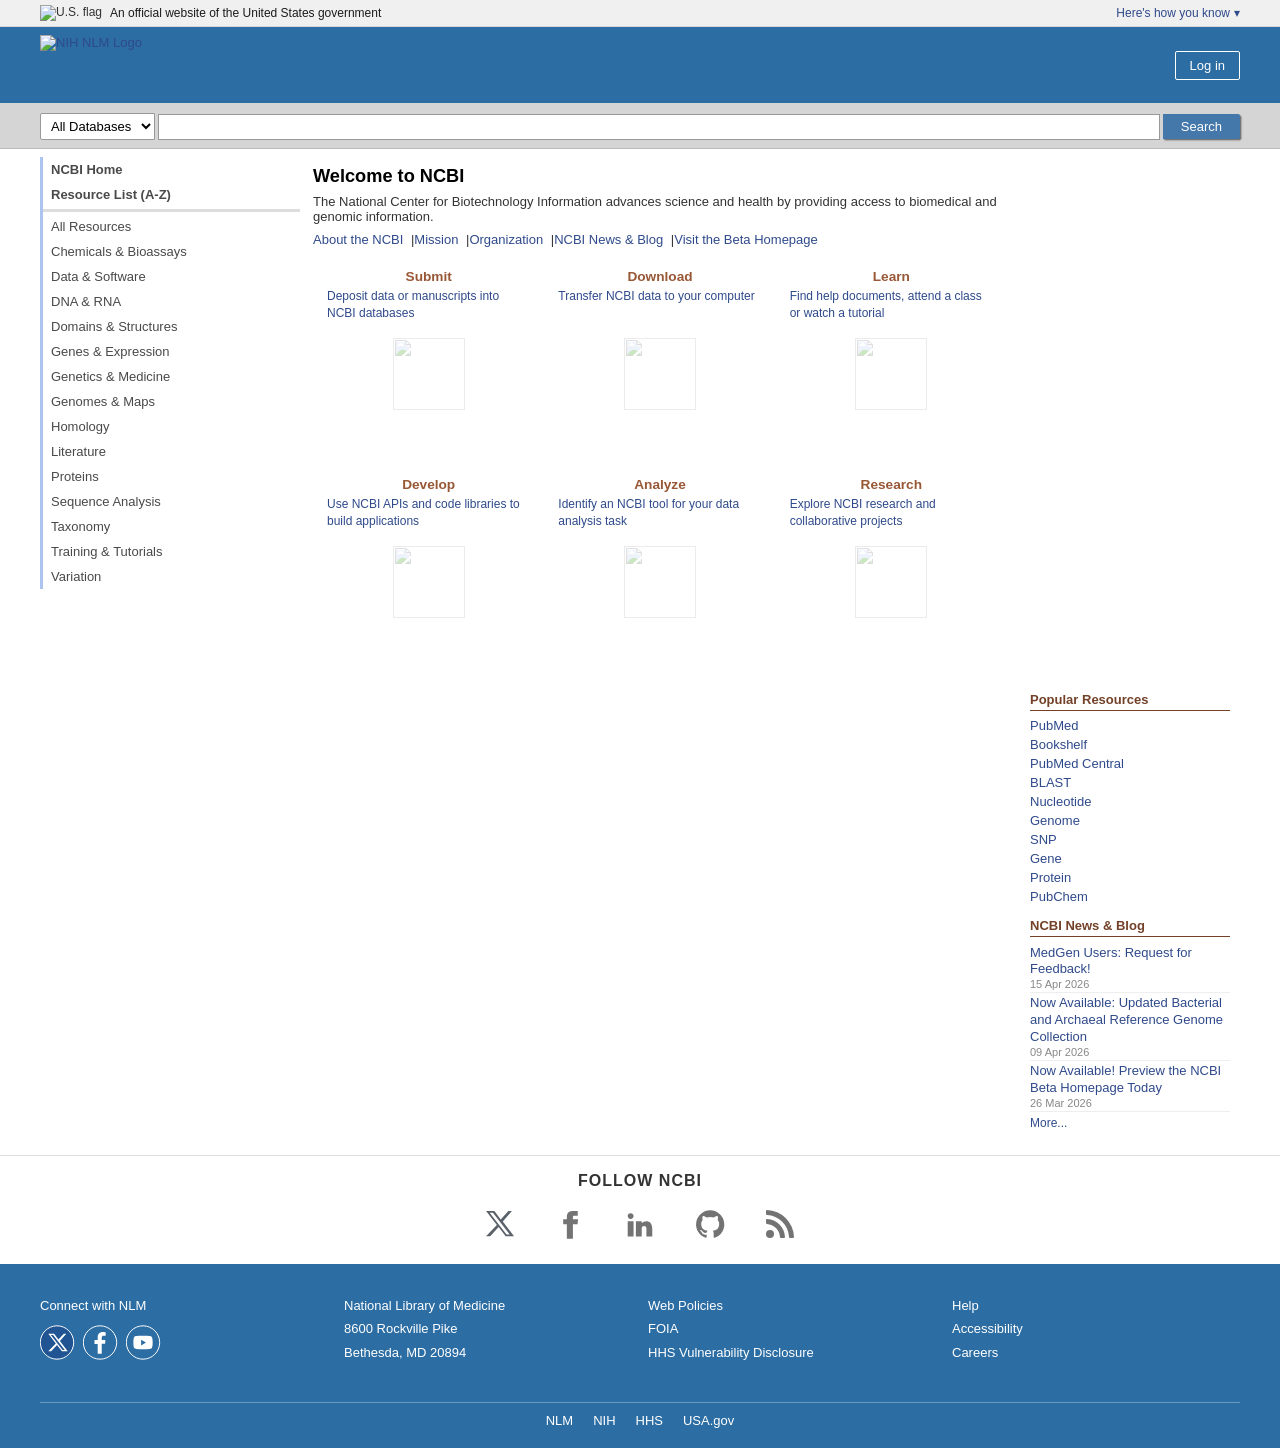
==== commit d3801f20: "Rebuild from real NCBI source: exact CSS values, real SVG icons, exact layout, correct nav colors" ====
--- a/index.html
+++ b/index.html
@@ -3,221 +3,298 @@
 <head>
 <meta charset="UTF-8" />
 <meta name="viewport" content="width=device-width, initial-scale=1.0" />
-<title>Home - NCBI</title>
+<title>National Center for Biotechnology Information</title>
 <link rel="stylesheet" href="styles.css" />
 </head>
 <body>
 
-<div class="gov-banner">
-  <span class="flag">&#127482;&#127480;</span>
-  <span>An official website of the United States government</span>
-  <a href="#">Here's how you know <span class="caret">&#9662;</span></a>
-</div>
-
-<header class="nih-header">
-  <div class="nih-header-inner">
-    <a href="/" class="nih-brand">
-      <img src="https://www.ncbi.nlm.nih.gov/coreutils/nwds/img/logos/AgencyLogo.svg" alt="NIH NLM Logo" class="nih-logo-img" />
-    </a>
-    <button class="login-btn">Log in</button>
+<!-- Gov banner -->
+<section class="usa-banner">
+  <div class="usa-banner-inner">
+    <img src="https://www.ncbi.nlm.nih.gov/coreutils/uswds/img/favicons/favicon-57.png" alt="U.S. flag" class="usa-flag" />
+    <p>An official website of the United States government</p>
+    <button class="usa-banner-button" type="button">
+      <span>Here's how you know</span>
+      <span class="caret">&#9662;</span>
+    </button>
+  </div>
+</section>
+
+<!-- NIH NLM Header -->
+<header class="ncbi-header">
+  <div class="ncbi-header-inner">
+    <div class="ncbi-header__logo">
+      <a href="/" class="logo">
+        <img src="https://www.ncbi.nlm.nih.gov/coreutils/nwds/img/logos/AgencyLogo.svg" alt="NIH NLM Logo" />
+      </a>
+    </div>
+    <div class="ncbi-header__account">
+      <a href="#" class="header-button">Log in</a>
+    </div>
   </div>
 </header>
 
-<section class="search-row">
-  <form id="searchForm" class="search-form" action="result.html" method="get">
-    <select name="db" class="db-select">
-      <option>All Databases</option>
-      <option>PubMed</option>
-      <option>Nucleotide</option>
-      <option>Protein</option>
-      <option>Gene</option>
-      <option>Genome</option>
-      <option>SNP</option>
-      <option>Books</option>
+<!-- Search bar -->
+<div class="search-section">
+  <form id="searchForm" class="search_form" action="result.html" method="get">
+    <label for="database" class="offscreen">Search database</label>
+    <select id="database" name="db">
+      <option value="gquery">All Databases</option>
+      <option value="assembly">Assembly</option>
+      <option value="bioproject">BioProject</option>
+      <option value="biosample">BioSample</option>
+      <option value="books">Books</option>
+      <option value="clinvar">ClinVar</option>
+      <option value="gene">Gene</option>
+      <option value="genome">Genome</option>
+      <option value="geoprofiles">GEO Profiles</option>
+      <option value="medgen">MedGen</option>
+      <option value="nuccore">Nucleotide</option>
+      <option value="omim">OMIM</option>
+      <option value="pmc">PMC</option>
+      <option value="protein">Protein</option>
+      <option value="pubmed">PubMed</option>
+      <option value="snp">SNP</option>
+      <option value="sra">SRA</option>
+      <option value="structure">Structure</option>
+      <option value="taxonomy">Taxonomy</option>
     </select>
-    <input type="text" name="q" id="searchInput" class="search-input" autocomplete="off" />
-    <button type="submit" class="search-btn">Search</button>
+    <div class="search-input-wrap">
+      <input type="text" name="q" id="searchInput" autocomplete="off" />
+    </div>
+    <button type="submit" class="button_search">Search</button>
   </form>
-</section>
-
-<main class="layout">
-  <aside class="left-sidebar">
-    <ul class="left-nav">
-      <li class="active">NCBI Home</li>
-      <li class="bold">Resource List (A-Z)</li>
-      <li>All Resources</li>
-      <li>Chemicals &amp; Bioassays</li>
-      <li>Data &amp; Software</li>
-      <li>DNA &amp; RNA</li>
-      <li>Domains &amp; Structures</li>
-      <li>Genes &amp; Expression</li>
-      <li>Genetics &amp; Medicine</li>
-      <li>Genomes &amp; Maps</li>
-      <li>Homology</li>
-      <li>Literature</li>
-      <li>Proteins</li>
-      <li>Sequence Analysis</li>
-      <li>Taxonomy</li>
-      <li>Training &amp; Tutorials</li>
-      <li>Variation</li>
-    </ul>
-  </aside>
-
-  <section class="main-content">
-    <h1 class="welcome-title">Welcome to NCBI</h1>
-    <p class="welcome-text">
-      The National Center for Biotechnology Information advances science and health by providing access to
-      biomedical and genomic information.
-    </p>
-    <p class="welcome-links">
-      <a href="#">About the NCBI</a> |
-      <a href="#">Mission</a> |
-      <a href="#">Organization</a> |
-      <a href="#">NCBI News &amp; Blog</a> |
-      <a href="#">Visit the Beta Homepage</a>
-    </p>
-
-    <div class="six-cols">
-      <div class="col">
-        <h3><a href="#">Submit</a></h3>
-        <p>Deposit data or manuscripts into NCBI databases</p>
-        <img src="https://www.ncbi.nlm.nih.gov/home/images/icons/submit.svg" alt="Submit" class="col-icon" />
-      </div>
-      <div class="col">
-        <h3><a href="#">Download</a></h3>
-        <p>Transfer NCBI data to your computer</p>
-        <img src="https://www.ncbi.nlm.nih.gov/home/images/icons/download.svg" alt="Download" class="col-icon" />
-      </div>
-      <div class="col">
-        <h3><a href="#">Learn</a></h3>
-        <p>Find help documents, attend a class or watch a tutorial</p>
-        <img src="https://www.ncbi.nlm.nih.gov/home/images/icons/learn.svg" alt="Learn" class="col-icon" />
-      </div>
-      <div class="col">
-        <h3><a href="#">Develop</a></h3>
-        <p>Use NCBI APIs and code libraries to build applications</p>
-        <img src="https://www.ncbi.nlm.nih.gov/home/images/icons/develop.svg" alt="Develop" class="col-icon" />
-      </div>
-      <div class="col">
-        <h3><a href="#">Analyze</a></h3>
-        <p>Identify an NCBI tool for your data analysis task</p>
-        <img src="https://www.ncbi.nlm.nih.gov/home/images/icons/analyze.svg" alt="Analyze" class="col-icon" />
-      </div>
-      <div class="col">
-        <h3><a href="#">Research</a></h3>
-        <p>Explore NCBI research and collaborative projects</p>
-        <img src="https://www.ncbi.nlm.nih.gov/home/images/icons/research.svg" alt="Research" class="col-icon" />
-      </div>
+</div>
+
+<!-- Main 3-column layout -->
+<div class="page-container">
+
+  <!-- col1: main content (appears middle but in HTML first) -->
+  <div class="col1">
+    <div class="col1inner">
+      <div class="home_page">
+
+        <h1>Welcome to NCBI</h1>
+        <p>The National Center for Biotechnology Information advances science and health by providing access to biomedical and genomic information.</p>
+        <ul class="about_links">
+          <li><a href="#">About the NCBI</a> |</li>
+          <li><a href="#">Mission</a> |</li>
+          <li><a href="#">Organization</a> |</li>
+          <li><a href="#">NCBI News &amp; Blog</a> |</li>
+          <li><a href="#">Visit the Beta Homepage</a></li>
+        </ul>
+
+        <section class="action_bar">
+          <a id="home_submit" href="#">
+            <div class="col four_col">
+              <h2>Submit</h2>
+              <p>Deposit data or manuscripts into NCBI databases</p>
+              <img class="gray-light" src="https://www.ncbi.nlm.nih.gov/home/images/icons/submit.svg" alt="" />
+            </div>
+          </a>
+          <a id="home_download" href="#">
+            <div class="col four_col">
+              <h2>Download</h2>
+              <p>Transfer NCBI data to your computer</p>
+              <img class="gray-light" src="https://www.ncbi.nlm.nih.gov/home/images/icons/download.svg" alt="" />
+            </div>
+          </a>
+          <a id="home_learn" href="#">
+            <div class="col four_col">
+              <h2>Learn</h2>
+              <p>Find help documents, attend a class or watch a tutorial</p>
+              <img class="gray-light" src="https://www.ncbi.nlm.nih.gov/home/images/icons/learn.svg" alt="" />
+            </div>
+          </a>
+          <a id="home_develop" href="#">
+            <div class="col four_col">
+              <h2>Develop</h2>
+              <p>Use NCBI APIs and code libraries to build applications</p>
+              <img class="gray-light" src="https://www.ncbi.nlm.nih.gov/home/images/icons/develop.svg" alt="" />
+            </div>
+          </a>
+          <a id="home_analyze" href="#">
+            <div class="col four_col">
+              <h2>Analyze</h2>
+              <p>Identify an NCBI tool for your data analysis task</p>
+              <img class="gray-light" src="https://www.ncbi.nlm.nih.gov/home/images/icons/analyze.svg" alt="" />
+            </div>
+          </a>
+          <a id="home_research" href="#">
+            <div class="col four_col">
+              <h2>Research</h2>
+              <p>Explore NCBI research and collaborative projects</p>
+              <img class="gray-light" src="https://www.ncbi.nlm.nih.gov/home/images/icons/research.svg" alt="" />
+            </div>
+          </a>
+        </section>
+
+      </div>
+    </div>
+  </div><!-- /col1 -->
+
+  <!-- col2: left nav -->
+  <div class="col2">
+    <div id="gd-lcl-nav" class="gd-lcl-nav-howto">
+      <ul>
+        <li class="current"><a href="/" class="homelink">NCBI Home</a></li>
+        <li class="before-divide"><a class="homelink" href="#">Resource List (A-Z)</a></li>
+        <li class="nav-divide"></li>
+        <li><a href="#">All Resources</a></li>
+        <li><a href="#">Chemicals &amp; Bioassays</a></li>
+        <li><a href="#">Data &amp; Software</a></li>
+        <li><a href="#">DNA &amp; RNA</a></li>
+        <li><a href="#">Domains &amp; Structures</a></li>
+        <li><a href="#">Genes &amp; Expression</a></li>
+        <li><a href="#">Genetics &amp; Medicine</a></li>
+        <li><a href="#">Genomes &amp; Maps</a></li>
+        <li><a href="#">Homology</a></li>
+        <li><a href="#">Literature</a></li>
+        <li><a href="#">Proteins</a></li>
+        <li><a href="#">Sequence Analysis</a></li>
+        <li><a href="#">Taxonomy</a></li>
+        <li><a href="#">Training &amp; Tutorials</a></li>
+        <li><a href="#">Variation</a></li>
+      </ul>
+    </div>
+  </div><!-- /col2 -->
+
+  <!-- col3: right sidebar -->
+  <div class="col3">
+    <div class="portlet brieflink">
+      <div class="portlet_head">
+        <div class="portlet_title"><h3>Popular Resources</h3></div>
+      </div>
+      <div class="portlet_content">
+        <ul>
+          <li><a href="#">PubMed</a></li>
+          <li><a href="#">Bookshelf</a></li>
+          <li><a href="#">PubMed Central</a></li>
+          <li><a href="#">BLAST</a></li>
+          <li><a href="#">Nucleotide</a></li>
+          <li><a href="#">Genome</a></li>
+          <li><a href="#">SNP</a></li>
+          <li><a href="#">Gene</a></li>
+          <li><a href="#">Protein</a></li>
+          <li><a href="#">PubChem</a></li>
+        </ul>
+      </div>
+    </div>
+    <div class="portlet">
+      <div class="portlet_head">
+        <div class="portlet_title"><h3>NCBI News &amp; Blog</h3></div>
+      </div>
+      <div class="portlet_content">
+        <ul class="blog-list">
+          <li><a href="#">MedGen Users: Request for Feedback!</a><span class="blog-date">15 Apr 2026</span></li>
+          <li><a href="#">Now Available: Updated Bacterial and Archaeal Reference Genome Collection</a><span class="blog-date">09 Apr 2026</span></li>
+          <li><a href="#">Now Available! Preview the NCBI Beta Homepage Today</a><span class="blog-date">26 Mar 2026</span></li>
+        </ul>
+        <a href="#" class="more-link">More...</a>
+      </div>
+    </div>
+  </div><!-- /col3 -->
+
+</div><!-- /page-container -->
+
+<!-- FOOTER -->
+<div class="footer" id="footer">
+
+  <!-- Follow NCBI section -->
+  <section class="icon-section">
+    <div class="icon-section_header">Follow NCBI</div>
+    <div class="icon-section_container">
+      <a class="footer-icon" href="https://twitter.com/ncbi" aria-label="Twitter">
+        <svg xmlns="http://www.w3.org/2000/svg" width="40" height="40" viewBox="0 0 40 40" fill="none">
+          <path d="M6.06736 7L16.8778 20.8991L6.00001 32.2H10.2L18.6 23.1L25.668 32.2H34L22.8 17.5L31.9 7H28.4L20.7 15.4L14.401 7H6.06898H6.06736ZM9.66753 8.73423H12.9327L29.7327 30.4658H26.5697L9.66753 8.73423Z" fill="#5B616B"/>
+        </svg>
+      </a>
+      <a class="footer-icon" href="https://www.facebook.com/ncbi.nlm" aria-label="Facebook">
+        <svg xmlns="http://www.w3.org/2000/svg" viewBox="0 0 300 300" width="40" height="40">
+          <path fill="#737373" fill-rule="evenodd" d="M210.5,115.12H171.74V97.82c0-8.14,5.39-10,9.19-10h27.14V52l-39.32-.12c-35.66,0-42.42,26.68-42.42,43.77v19.48H99.09v36.32h27.24v109h45.41v-109h35Z"/>
+        </svg>
+      </a>
+      <a class="footer-icon" href="https://www.linkedin.com/company/ncbinlm" aria-label="LinkedIn">
+        <svg xmlns="http://www.w3.org/2000/svg" viewBox="0 0 300 300" width="40" height="40">
+          <path fill="#737373" fill-rule="evenodd" d="M101.64,243.37H57.79v-114h43.85Zm-22-131.54h-.26c-13.25,0-21.82-10.36-21.82-21.76,0-11.65,8.84-21.15,22.33-21.15S101.7,78.72,102,90.38C102,101.77,93.4,111.83,79.63,111.83Zm100.93,52.61A17.54,17.54,0,0,0,163,182v61.39H119.18s.51-105.23,0-114H163v13a54.33,54.33,0,0,1,34.54-12.66c26,0,44.39,18.8,44.39,55.29v58.35H198.1V182A17.54,17.54,0,0,0,180.56,164.44Z"/>
+        </svg>
+      </a>
+      <a class="footer-icon" href="https://github.com/ncbi" aria-label="GitHub">
+        <svg xmlns="http://www.w3.org/2000/svg" viewBox="0 0 300 300" width="40" height="40">
+          <path fill="#737373" fill-rule="evenodd" d="M151.36,47.28a105.76,105.76,0,0,0-33.43,206.1c5.28,1,7.22-2.3,7.22-5.09,0-2.52-.09-10.85-.14-19.69-29.42,6.4-35.63-12.48-35.63-12.48-4.81-12.22-11.74-15.47-11.74-15.47-9.59-6.56.73-6.43.73-6.43,10.61.75,16.21,10.9,16.21,10.9,9.43,16.17,24.73,11.49,30.77,8.79,1-6.83,3.69-11.5,6.71-14.14C108.57,197.1,83.88,188,83.88,147.51a40.92,40.92,0,0,1,10.9-28.39c-1.1-2.66-4.72-13.42,1-28,0,0,8.88-2.84,29.09,10.84a100.26,100.26,0,0,1,53,0C198,88.3,206.9,91.14,206.9,91.14c5.76,14.56,2.14,25.32,1,28a40.87,40.87,0,0,1,10.89,28.39c0,40.62-24.74,49.56-48.29,52.18,3.79,3.28,7.17,9.71,7.17,19.58,0,14.15-.12,25.54-.12,29,0,2.82,1.9,6.11,7.26,5.07A105.76,105.76,0,0,0,151.36,47.28Z"/>
+        </svg>
+      </a>
+      <a class="footer-icon" href="https://ncbiinsights.ncbi.nlm.nih.gov/" aria-label="Blog">
+        <svg xmlns="http://www.w3.org/2000/svg" viewBox="0 0 40 40" width="40" height="40">
+          <path fill="#737373" d="M14,30a4,4,0,1,1-4-4,4,4,0,0,1,4,4Zm11,3A19,19,0,0,0,7.05,15a1,1,0,0,0-1,1v3a1,1,0,0,0,.93,1A14,14,0,0,1,20,33.07,1,1,0,0,0,21,34h3a1,1,0,0,0,1-1Zm9,0A28,28,0,0,0,7,6,1,1,0,0,0,6,7v3a1,1,0,0,0,1,1A23,23,0,0,1,29,33a1,1,0,0,0,1,1h3A1,1,0,0,0,34,33Z"/>
+        </svg>
+      </a>
     </div>
   </section>
 
-  <aside class="right-sidebar">
-    <div class="side-box">
-      <h3 class="side-title">Popular Resources</h3>
-      <ul class="side-links">
-        <li><a href="#">PubMed</a></li>
-        <li><a href="#">Bookshelf</a></li>
-        <li><a href="#">PubMed Central</a></li>
-        <li><a href="#">BLAST</a></li>
-        <li><a href="#">Nucleotide</a></li>
-        <li><a href="#">Genome</a></li>
-        <li><a href="#">SNP</a></li>
-        <li><a href="#">Gene</a></li>
-        <li><a href="#">Protein</a></li>
-        <li><a href="#">PubChem</a></li>
+  <!-- Blue NLM section -->
+  <section class="footer-bg-primary">
+    <div class="footer-bg-inner">
+      <div class="footer-col">
+        <p><a class="text-white" href="#">Connect with NLM</a></p>
+        <ul class="social_media">
+          <li>
+            <a href="https://twitter.com/NLM_NIH" aria-label="Twitter" target="_blank">
+              <svg xmlns="http://www.w3.org/2000/svg" width="35" height="35" viewBox="0 0 36 35" fill="none">
+                <path d="M17.5006 34.6565C26.9761 34.6565 34.6575 26.9751 34.6575 17.4996C34.6575 8.02416 26.9761 0.342773 17.5006 0.342773C8.02514 0.342773 0.34375 8.02416 0.34375 17.4996C0.34375 26.9751 8.02514 34.6565 17.5006 34.6565Z" fill="#205493" stroke="white" stroke-width="1"/>
+                <path d="M8.54811 8.5L16.2698 18.4279L8.50001 26.5H11.5L17.5 20L22.5486 26.5H28.5L20.5 16L27 8.5H24.5L19 14.5L14.5007 8.5H8.54927H8.54811ZM11.1197 9.73873H13.4519L25.4519 25.2613H23.1926L11.1197 9.73873Z" fill="white"/>
+              </svg>
+            </a>
+          </li>
+          <li>
+            <a href="https://www.facebook.com/nationallibraryofmedicine" aria-label="Facebook" target="_blank">
+              <svg xmlns="http://www.w3.org/2000/svg" width="35" height="35" viewBox="0 0 36 35" fill="none">
+                <path d="M15.1147 29.1371V18.9414H11.8183V14.9518H15.1215V11.7492C15.1274 10.9262 15.3148 10.1146 15.6706 9.37241C16.1301 8.38271 16.9475 7.60378 17.9582 7.19235C18.6492 6.90525 19.3923 6.76428 20.1405 6.7783C21.0029 6.79202 21.8653 6.83091 22.7278 6.86065C23.2974 6.90182 23.3271 6.94071 23.3271 7.02993V10.5116H21.2271C20.9287 10.5184 20.6316 10.5528 20.3395 10.6146C19.8463 11.1668 19.2575 11.6669 19.2575 12.3531V14.9564H23.0229L22.698 18.7332H19.2644V29.1394L15.1147 29.1371Z" fill="white"/>
+                <path d="M17.5006 34.657C26.9761 34.657 34.6575 26.9756 34.6575 17.5001C34.6575 8.02465 26.9761 0.343262 17.5006 0.343262C8.02514 0.343262 0.34375 8.02465 0.34375 17.5001C0.34375 26.9756 8.02514 34.657 17.5006 34.657Z" stroke="white" stroke-width="1"/>
+              </svg>
+            </a>
+          </li>
+          <li>
+            <a href="https://www.youtube.com/user/NLMNIH" aria-label="Youtube" target="_blank">
+              <svg xmlns="http://www.w3.org/2000/svg" width="35" height="35" viewBox="0 0 36 35" fill="none">
+                <path d="M26.2571 11.4791C25.9025 11.1589 25.5709 10.9576 24.228 10.834C22.5512 10.6785 20.2797 10.6556 18.564 10.6533H16.4365C14.7208 10.6533 12.4493 10.6785 10.7725 10.834C9.43196 10.9576 9.09798 11.1589 8.7434 11.4791C7.81464 12.321 7.6202 14.6268 7.59961 16.8938V18.1635C7.62706 20.4121 7.82837 22.686 8.7434 23.521C9.09798 23.8412 9.42967 24.0425 10.7725 24.1661C12.4493 24.3216 14.7208 24.3445 16.4365 24.3468H18.564C20.2797 24.3468 22.5512 24.3216 24.228 24.1661C25.5686 24.0425 25.9025 23.8412 26.2571 23.521C27.1722 22.6929 27.3735 20.451 27.4009 18.2206V16.7795C27.3735 14.5491 27.1699 12.3072 26.2571 11.4791ZM15.5604 20.5311V14.652L20.561 17.5001L15.5604 20.5311Z" fill="white"/>
+                <path d="M17.5006 34.657C26.9761 34.657 34.6575 26.9756 34.6575 17.5001C34.6575 8.02465 26.9761 0.343262 17.5006 0.343262C8.02514 0.343262 0.34375 8.02465 0.34375 17.5001C0.34375 26.9756 8.02514 34.657 17.5006 34.657Z" stroke="white" stroke-width="1"/>
+              </svg>
+            </a>
+          </li>
+        </ul>
+      </div>
+      <div class="footer-col">
+        <p class="text-white">National Library of Medicine<br />
+          <a href="#" class="text-white">8600 Rockville Pike<br />Bethesda, MD 20894</a>
+        </p>
+      </div>
+      <div class="footer-col">
+        <p>
+          <a href="#" class="text-white">Web Policies</a><br />
+          <a href="#" class="text-white">FOIA</a><br />
+          <a href="#" class="text-white">HHS Vulnerability Disclosure</a>
+        </p>
+      </div>
+      <div class="footer-col">
+        <p>
+          <a href="#" class="text-white">Help</a><br />
+          <a href="#" class="text-white">Accessibility</a><br />
+          <a href="#" class="text-white">Careers</a>
+        </p>
+      </div>
+    </div>
+    <div class="footer-bottom-links">
+      <ul>
+        <li><a class="text-white" href="https://www.nlm.nih.gov/">NLM</a></li>
+        <li><a class="text-white" href="https://www.nih.gov/">NIH</a></li>
+        <li><a class="text-white" href="https://www.hhs.gov/">HHS</a></li>
+        <li><a class="text-white" href="https://www.usa.gov/">USA.gov</a></li>
       </ul>
     </div>
-    <div class="side-box">
-      <h3 class="side-title">NCBI News &amp; Blog</h3>
-      <ul class="side-links blog-links">
-        <li>
-          <a href="#">MedGen Users: Request for Feedback!</a>
-          <span class="blog-date">15 Apr 2026</span>
-        </li>
-        <li>
-          <a href="#">Now Available: Updated Bacterial and Archaeal Reference Genome Collection</a>
-          <span class="blog-date">09 Apr 2026</span>
-        </li>
-        <li>
-          <a href="#">Now Available! Preview the NCBI Beta Homepage Today</a>
-          <span class="blog-date">26 Mar 2026</span>
-        </li>
-      </ul>
-      <a href="#" class="more-link">More...</a>
-    </div>
-  </aside>
-</main>
-
-<!-- FOOTER -->
-<footer class="site-footer">
-  <!-- Follow NCBI bar -->
-  <div class="footer-follow">
-    <div class="footer-follow-title">FOLLOW NCBI</div>
-    <div class="footer-follow-icons">
-      <a href="https://twitter.com/ncbi" title="X / Twitter" target="_blank" class="follow-icon">
-        <svg width="28" height="28" viewBox="0 0 24 24" fill="currentColor"><path d="M18.244 2.25h3.308l-7.227 8.26 8.502 11.24H16.17l-4.714-6.231-5.401 6.231H2.746l7.73-8.835L1.254 2.25H8.08l4.259 5.63 5.905-5.63zm-1.161 17.52h1.833L7.084 4.126H5.117z"/></svg>
-      </a>
-      <a href="https://www.facebook.com/ncbi.nlm" title="Facebook" target="_blank" class="follow-icon">
-        <svg width="28" height="28" viewBox="0 0 24 24" fill="currentColor"><path d="M24 12.073c0-6.627-5.373-12-12-12s-12 5.373-12 12c0 5.99 4.388 10.954 10.125 11.854v-8.385H7.078v-3.47h3.047V9.43c0-3.007 1.792-4.669 4.533-4.669 1.312 0 2.686.235 2.686.235v2.953H15.83c-1.491 0-1.956.925-1.956 1.874v2.25h3.328l-.532 3.47h-2.796v8.385C19.612 23.027 24 18.062 24 12.073z"/></svg>
-      </a>
-      <a href="https://www.linkedin.com/company/ncbinlm" title="LinkedIn" target="_blank" class="follow-icon">
-        <svg width="28" height="28" viewBox="0 0 24 24" fill="currentColor"><path d="M20.447 20.452h-3.554v-5.569c0-1.328-.027-3.037-1.852-3.037-1.853 0-2.136 1.445-2.136 2.939v5.667H9.351V9h3.414v1.561h.046c.477-.9 1.637-1.85 3.37-1.85 3.601 0 4.267 2.37 4.267 5.455v6.286zM5.337 7.433c-1.144 0-2.063-.926-2.063-2.065 0-1.138.92-2.063 2.063-2.063 1.14 0 2.064.925 2.064 2.063 0 1.139-.925 2.065-2.064 2.065zm1.782 13.019H3.555V9h3.564v11.452zM22.225 0H1.771C.792 0 0 .774 0 1.729v20.542C0 23.227.792 24 1.771 24h20.451C23.2 24 24 23.227 24 22.271V1.729C24 .774 23.2 0 22.222 0h.003z"/></svg>
-      </a>
-      <a href="https://github.com/ncbi" title="GitHub" target="_blank" class="follow-icon">
-        <svg width="28" height="28" viewBox="0 0 24 24" fill="currentColor"><path d="M12 .297c-6.63 0-12 5.373-12 12 0 5.303 3.438 9.8 8.205 11.385.6.113.82-.258.82-.577 0-.285-.01-1.04-.015-2.04-3.338.724-4.042-1.61-4.042-1.61C4.422 18.07 3.633 17.7 3.633 17.7c-1.087-.744.084-.729.084-.729 1.205.084 1.838 1.236 1.838 1.236 1.07 1.835 2.809 1.305 3.495.998.108-.776.417-1.305.76-1.605-2.665-.3-5.466-1.332-5.466-5.93 0-1.31.465-2.38 1.235-3.22-.135-.303-.54-1.523.105-3.176 0 0 1.005-.322 3.3 1.23.96-.267 1.98-.399 3-.405 1.02.006 2.04.138 3 .405 2.28-1.552 3.285-1.23 3.285-1.23.645 1.653.24 2.873.12 3.176.765.84 1.23 1.91 1.23 3.22 0 4.61-2.805 5.625-5.475 5.92.42.36.81 1.096.81 2.22 0 1.606-.015 2.896-.015 3.286 0 .315.21.69.825.57C20.565 22.092 24 17.592 24 12.297c0-6.627-5.373-12-12-12"/></svg>
-      </a>
-      <a href="https://ncbiinsights.ncbi.nlm.nih.gov/" title="NCBI Insights Blog" target="_blank" class="follow-icon">
-        <svg width="28" height="28" viewBox="0 0 24 24" fill="currentColor"><path d="M6.18 15.64a2.18 2.18 0 0 1 2.18 2.18C8.36 19.01 7.38 20 6.18 20C4.98 20 4 19.01 4 17.82a2.18 2.18 0 0 1 2.18-2.18M4 4.44A15.56 15.56 0 0 1 19.56 20h-2.83A12.73 12.73 0 0 0 4 7.27V4.44m0 5.66a9.9 9.9 0 0 1 9.9 9.9h-2.83A7.07 7.07 0 0 0 4 12.93V10.1z"/></svg>
-      </a>
-    </div>
-  </div>
-
-  <!-- NLM connect + address + policies -->
-  <div class="footer-middle">
-    <div class="footer-mid-inner">
-      <div class="footer-connect">
-        <div class="footer-connect-title">Connect with NLM</div>
-        <div class="footer-connect-icons">
-          <a href="https://twitter.com/nlm_nih_gov" title="X / Twitter" target="_blank" class="connect-icon connect-x">
-            <svg width="16" height="16" viewBox="0 0 24 24" fill="currentColor"><path d="M18.244 2.25h3.308l-7.227 8.26 8.502 11.24H16.17l-4.714-6.231-5.401 6.231H2.746l7.73-8.835L1.254 2.25H8.08l4.259 5.63 5.905-5.63zm-1.161 17.52h1.833L7.084 4.126H5.117z"/></svg>
-          </a>
-          <a href="https://www.facebook.com/nationallibraryofmedicine" title="Facebook" target="_blank" class="connect-icon connect-fb">
-            <svg width="16" height="16" viewBox="0 0 24 24" fill="currentColor"><path d="M24 12.073c0-6.627-5.373-12-12-12s-12 5.373-12 12c0 5.99 4.388 10.954 10.125 11.854v-8.385H7.078v-3.47h3.047V9.43c0-3.007 1.792-4.669 4.533-4.669 1.312 0 2.686.235 2.686.235v2.953H15.83c-1.491 0-1.956.925-1.956 1.874v2.25h3.328l-.532 3.47h-2.796v8.385C19.612 23.027 24 18.062 24 12.073z"/></svg>
-          </a>
-          <a href="https://www.youtube.com/user/NLMNIH" title="YouTube" target="_blank" class="connect-icon connect-yt">
-            <svg width="16" height="16" viewBox="0 0 24 24" fill="currentColor"><path d="M23.498 6.186a3.016 3.016 0 0 0-2.122-2.136C19.505 3.545 12 3.545 12 3.545s-7.505 0-9.377.505A3.017 3.017 0 0 0 .502 6.186C0 8.07 0 12 0 12s0 3.93.502 5.814a3.016 3.016 0 0 0 2.122 2.136c1.871.505 9.376.505 9.376.505s7.505 0 9.377-.505a3.015 3.015 0 0 0 2.122-2.136C24 15.93 24 12 24 12s0-3.93-.502-5.814zM9.545 15.568V8.432L15.818 12l-6.273 3.568z"/></svg>
-          </a>
-        </div>
-      </div>
-      <div class="footer-address">
-        <div>National Library of Medicine</div>
-        <div>8600 Rockville Pike</div>
-        <div>Bethesda, MD 20894</div>
-      </div>
-      <div class="footer-policies">
-        <div><a href="#">Web Policies</a></div>
-        <div><a href="#">FOIA</a></div>
-        <div><a href="#">HHS Vulnerability Disclosure</a></div>
-      </div>
-      <div class="footer-help">
-        <div><a href="#">Help</a></div>
-        <div><a href="#">Accessibility</a></div>
-        <div><a href="#">Careers</a></div>
-      </div>
-    </div>
-  </div>
-
-  <!-- Bottom bar -->
-  <div class="footer-bottom">
-    <a href="#">NLM</a>
-    <span class="footer-sep">|</span>
-    <a href="#">NIH</a>
-    <span class="footer-sep">|</span>
-    <a href="#">HHS</a>
-    <span class="footer-sep">|</span>
-    <a href="#">USA.gov</a>
-  </div>
-</footer>
+  </section>
+
+</div><!-- /footer -->
 
 <script src="script.js"></script>
 </body>
--- a/styles.css
+++ b/styles.css
@@ -1,337 +1,463 @@
-* { box-sizing: border-box; }
-html, body { margin: 0; padding: 0; }
+/* ── Reset & base ── */
+* { box-sizing: border-box; margin: 0; padding: 0; }
 body {
-  font-family: Arial, Helvetica, sans-serif;
-  font-size: 14px;
+  font-family: arial, helvetica, sans-serif;
+  font-size: 13px;
   color: #333;
   background: #fff;
 }
-a { color: #2E6E9E; text-decoration: none; }
+a { color: #2f4a8b; text-decoration: none; }
 a:hover { text-decoration: underline; }
-
-/* ── Government banner ── */
-.gov-banner {
+h1 { color: #000; font-size: 1.4em; margin-bottom: .5em; }
+h2 { color: #985735; font-size: 1.1em; }
+h3 { color: #724128; font-size: 1.05em; }
+ul { list-style: none; padding: 0; }
+.offscreen { position: absolute; left: -9999px; }
+
+/* ── Gov banner ── */
+.usa-banner {
   background: #f0f0f0;
   border-bottom: 1px solid #d6d6d6;
   font-size: 12px;
   padding: 5px 20px;
-  color: #1b1b1b;
-}
-.gov-banner .flag { margin-right: 6px; }
-.gov-banner a { margin-left: 6px; color: #2E6E9E; }
+}
+.usa-banner-inner {
+  max-width: 1200px;
+  margin: 0 auto;
+  display: flex;
+  align-items: center;
+  gap: 8px;
+}
+.usa-flag { height: 16px; }
+.usa-banner-inner p { flex: 1; color: #1b1b1b; }
+.usa-banner-button {
+  background: none;
+  border: none;
+  color: #2f4a8b;
+  font-size: 12px;
+  cursor: pointer;
+  display: flex;
+  align-items: center;
+  gap: 4px;
+}
 
 /* ── NIH header ── */
-.nih-header {
+.ncbi-header {
   background: #2C6DA3;
-  color: #fff;
-  padding: 8px 20px;
-}
-.nih-header-inner {
+  padding: 0 20px;
+}
+.ncbi-header-inner {
+  max-width: 1200px;
+  margin: 0 auto;
   display: flex;
   align-items: center;
   justify-content: space-between;
-  max-width: 1400px;
-  margin: 0 auto;
-}
-.nih-brand { display: flex; align-items: center; text-decoration: none; }
-.nih-logo-img { height: 62px; width: auto; display: block; }
-.login-btn {
+  padding: 8px 0;
+}
+.ncbi-header__logo .logo img {
+  height: 60px;
+  display: block;
+}
+.ncbi-header__account .header-button {
   background: transparent;
   border: 1px solid #fff;
   color: #fff;
-  padding: 6px 16px;
+  padding: 6px 14px;
+  font-size: 13px;
+  border-radius: 2px;
+  cursor: pointer;
+  text-decoration: none;
+}
+.ncbi-header__account .header-button:hover {
+  background: rgba(255,255,255,.15);
+  text-decoration: none;
+}
+
+/* ── Search bar ── */
+.search-section {
+  background: #d5d5d5;
+  padding: 10px 20px 8px;
+  border-bottom: 1px solid #bbb;
+}
+.search_form {
+  max-width: 1200px;
+  margin: 0 auto;
+  display: flex;
+  align-items: center;
+  gap: 3px;
+}
+.search_form select {
+  font-family: arial, helvetica, sans-serif;
+  font-size: 13px;
+  padding: 4px 6px;
+  border: 1px solid #999;
+  background: #fff;
+  border-radius: 2px 0 0 2px;
+}
+.search-input-wrap {
+  flex: 1;
+  border: 1px solid #999;
+  background: #fff;
+}
+.search-input-wrap input {
+  width: 100%;
+  padding: 4px 6px;
   font-size: 14px;
-  border-radius: 3px;
-  cursor: pointer;
-}
-.login-btn:hover { background: rgba(255,255,255,0.15); }
-
-/* ── Search row ── */
-.search-row {
-  background: #e8e8e8;
-  padding: 10px 20px;
-  border-bottom: 1px solid #ccc;
-}
-.search-form {
-  display: flex;
-  max-width: 1100px;
-  margin: 0 auto;
-}
-.db-select {
-  padding: 5px 8px;
-  font-size: 14px;
-  border: 1px solid #aaa;
-  border-right: none;
-  background: #fff;
-  border-radius: 2px 0 0 2px;
-  min-width: 130px;
-}
-.search-input {
-  flex: 1;
-  padding: 5px 8px;
-  font-size: 14px;
-  border: 1px solid #aaa;
-  background: #fff;
-  border-radius: 0;
+  border: none;
   outline: none;
-}
-.search-btn {
-  background: #2C6DA3;
+  font-family: arial, helvetica, sans-serif;
+}
+.button_search {
+  background: #4477aa;
   color: #fff;
   border: none;
-  padding: 5px 22px;
-  font-size: 14px;
+  padding: 5px 18px;
+  font-size: 13px;
+  font-family: arial, helvetica, sans-serif;
   cursor: pointer;
   border-radius: 0 2px 2px 0;
+  box-shadow: .1em .1em .1em rgba(0,0,0,.5);
+}
+.button_search:hover { background: #245a87; }
+
+/* ── Page container (3-col float layout) ── */
+.page-container {
+  max-width: 1200px;
+  margin: 0 auto;
+  overflow: hidden;
+  padding: 0;
+  position: relative;
+}
+
+/* col1: main content (full width, inner padded to make room for col2) */
+.col1 {
+  float: left;
+  width: 100%;
+  background: #fff;
+}
+.col1inner {
+  margin-left: 260px;
+  margin-right: 220px;
+  padding: 0 1em;
+}
+
+/* col2: left nav (floated left, overlaps col1 area via negative margin trick) */
+.col2 {
+  float: left;
+  width: 260px;
+  margin-left: -100%;
+  min-height: 1px;
+  padding-top: 4px;
+}
+
+/* col3: right sidebar */
+.col3 {
+  float: right;
+  width: 210px;
+  margin-right: 0;
+  padding: 8px 10px 0 0;
+}
+
+/* ── Home page content ── */
+.home_page { padding: 8px 0; overflow: auto; }
+.home_page h1 { color: #000; font-size: 1.4em; margin-bottom: .4em; margin-top: .5em; }
+.home_page > p { margin-bottom: .6em; font-size: 13px; }
+
+.about_links {
+  list-style: none;
+  padding: 0;
+  margin: .4em 0 1em 0;
+  display: flex;
+  flex-wrap: wrap;
+  gap: 0;
+}
+.about_links li { display: inline; font-size: 13px; }
+.about_links li a { margin-right: 4px; }
+
+/* ── Action bar (6 cards, 3 per row) ── */
+.action_bar {
+  overflow: hidden;
+  margin-top: 4px;
+}
+.action_bar a {
+  text-decoration: none;
+  color: inherit;
+  display: block;
+  float: left;
+  width: 33.3333%;
+}
+.action_bar a:hover { text-decoration: none; }
+.action_bar div.col {
+  padding: 0 1em 5em 1em;
+  height: 16em;
+  text-align: center;
+  border: 1px solid transparent;
+  background: #fff;
+  overflow: hidden;
+}
+.action_bar div.col:hover { border-color: #ccc; }
+.action_bar h2 {
+  color: #985735;
+  font-size: 1.05em;
+  margin: .6em 0 .3em;
+}
+.action_bar p {
+  text-align: left;
+  height: 3.5em;
+  font-size: 12px;
+  color: #2f4a8b;
+  line-height: 1.4;
+  overflow: hidden;
+}
+.action_bar img.gray-light {
+  opacity: .3;
+  display: block;
+  margin: .6em auto 0;
+  width: 72px;
+  height: 72px;
+}
+
+/* ── Left nav (col2) ── */
+#gd-lcl-nav { padding: 4px 0; }
+#gd-lcl-nav ul {
+  list-style: none;
+  padding: 0;
+  margin: 0;
+  border-left: 3px solid #aec4f0;
+}
+#gd-lcl-nav ul li {
+  background: #fff;
+  padding: 0;
+}
+#gd-lcl-nav ul li a {
+  display: block;
+  color: #494949;
+  text-decoration: none;
+  padding: 5px 6px 5px 8px;
+  font-size: 13px;
+}
+#gd-lcl-nav ul li a:hover {
+  color: #222;
+  text-decoration: underline;
+}
+#gd-lcl-nav ul li.current a,
+#gd-lcl-nav .homelink {
   font-weight: bold;
-  letter-spacing: .3px;
-}
-.search-btn:hover { background: #245a87; }
-
-/* ── 3-column page layout ── */
-.layout {
-  display: grid;
-  grid-template-columns: 230px 1fr 260px;
-  max-width: 1400px;
-  margin: 0 auto;
-  padding: 14px 20px;
-  align-items: start;
-}
-
-/* ── Left sidebar ── */
-.left-sidebar { padding-right: 0; border-right: 1px solid #ddd; }
-.left-nav { list-style: none; margin: 0; padding: 0; }
-.left-nav li {
-  padding: 6px 10px;
-  border-bottom: 1px solid #e8e8e8;
-  font-size: 13px;
-  color: #2E6E9E;
-  cursor: pointer;
-}
-.left-nav li.active {
-  background: #d8e3f0;
-  color: #000;
+}
+#gd-lcl-nav ul li.nav-divide {
+  height: 3px;
+  background: #ddd;
+  margin: 2px 0;
+}
+
+/* ── Right sidebar portlets ── */
+.col3 .portlet { margin-bottom: 12px; }
+.col3 .portlet_head { margin-bottom: .4em; }
+.col3 .portlet_title h3 {
+  color: #724128;
+  font-size: 13px;
   font-weight: bold;
-  border-left: 3px solid #2C6DA3;
-  padding-left: 7px;
-}
-.left-nav li.bold { font-weight: bold; color: #333; }
-.left-nav li:hover:not(.active) { background: #f5f5f5; }
-
-/* ── Main content ── */
-.main-content { padding: 0 20px; }
-.welcome-title {
-  color: #7A4F1D;
-  font-size: 20px;
-  margin: 0 0 10px 0;
+  border-bottom: 1px solid #724128;
+  padding-bottom: 3px;
+  margin-bottom: 4px;
+}
+.col3 .portlet_content ul li {
+  padding: 2px 0;
+}
+.col3 .portlet_content ul li a {
+  color: #2f4a8b;
+  font-size: 13px;
+}
+.blog-list li {
+  border-bottom: 1px solid #eee;
+  padding: 4px 0;
+}
+.blog-list a { display: block; font-size: 12px; line-height: 1.3; }
+.blog-date { display: block; font-size: 11px; color: #888; }
+.more-link { font-size: 12px; color: #2f4a8b; display: block; margin-top: 4px; }
+
+/* ── FOOTER ── */
+.footer { clear: both; margin-top: 1em; }
+
+/* Follow NCBI section */
+.icon-section {
+  background: #fff;
+  border-top: 1px solid #ddd;
+  text-align: center;
+  padding: 16px 20px 20px;
+}
+.icon-section_header {
+  font-size: 16px;
   font-weight: bold;
-}
-.welcome-text { font-size: 14px; line-height: 1.5; margin-bottom: 10px; }
-.welcome-links { font-size: 13px; margin-bottom: 18px; color: #555; }
-.welcome-links a { margin: 0 2px; }
-
-/* 6-card grid */
-.six-cols {
-  display: grid;
-  grid-template-columns: repeat(3, 1fr);
-  gap: 14px 10px;
-  margin-top: 10px;
-}
-.six-cols .col { text-align: center; padding: 6px 4px; }
-.six-cols h3 { margin: 0 0 5px 0; font-size: 14px; }
-.six-cols h3 a { color: #7A4F1D; font-weight: bold; }
-.six-cols p { color: #2E6E9E; font-size: 12px; margin: 0 0 8px 0; line-height: 1.4; }
-.col-icon {
-  width: 68px;
-  height: 68px;
-  display: block;
-  margin: 0 auto;
-  opacity: 0.75;
-  filter: grayscale(20%);
-}
-
-/* ── Right sidebar ── */
-.right-sidebar { padding-left: 16px; border-left: 1px solid #ddd; }
-.side-box { margin-bottom: 16px; }
-.side-title {
-  color: #7A4F1D;
-  font-size: 14px;
-  font-weight: bold;
-  margin: 0 0 6px 0;
-  border-top: 2px solid #7A4F1D;
-  padding-top: 6px;
-}
-.side-links { list-style: none; margin: 0; padding: 0; }
-.side-links li { padding: 3px 0; font-size: 14px; }
-.side-links a { color: #2E6E9E; }
-.blog-links li { padding: 5px 0; border-bottom: 1px solid #eee; }
-.blog-links a { display: block; font-size: 13px; line-height: 1.3; }
-.blog-date { font-size: 11px; color: #888; display: block; margin-top: 2px; }
-.more-link { font-size: 13px; color: #2E6E9E; display: block; margin-top: 6px; }
-
-/* ══ FOOTER ══ */
-
-/* 1 — Follow NCBI bar */
-.footer-follow {
-  background: #2C6DA3;
-  color: #fff;
-  text-align: center;
-  padding: 18px 20px 22px;
-}
-.footer-follow-title {
-  font-size: 18px;
-  font-weight: bold;
+  color: #333;
+  text-transform: uppercase;
   letter-spacing: 1px;
   margin-bottom: 14px;
 }
-.footer-follow-icons {
+.icon-section_container {
   display: flex;
   justify-content: center;
-  gap: 36px;
-}
-.follow-icon { color: #fff; display: flex; align-items: center; }
-.follow-icon:hover { color: #cde; text-decoration: none; }
-
-/* 2 — Middle row */
-.footer-middle {
-  background: #fff;
-  border-top: 1px solid #ddd;
-  border-bottom: 1px solid #ddd;
-  padding: 18px 20px;
-}
-.footer-mid-inner {
-  max-width: 1100px;
+  align-items: center;
+  gap: 30px;
+}
+.footer-icon { display: inline-flex; align-items: center; }
+.footer-icon:hover { opacity: .75; }
+
+/* Blue NLM section */
+.footer-bg-primary {
+  background: #2C6DA3;
+  padding: 20px;
+}
+.footer-bg-inner {
+  max-width: 1200px;
   margin: 0 auto;
   display: grid;
-  grid-template-columns: 200px 1fr 1fr 1fr;
+  grid-template-columns: repeat(4, 1fr);
+  gap: 16px;
+  padding: 10px 0 20px;
+}
+.footer-col p { font-size: 13px; line-height: 1.8; margin-bottom: 8px; }
+.text-white { color: #fff; }
+.text-white:hover { color: #ddd; }
+.social_media {
+  list-style: none;
+  padding: 0;
+  margin: 6px 0 0;
+  display: flex;
+  gap: 8px;
+}
+.social_media li a { display: block; }
+.footer-bottom-links {
+  max-width: 1200px;
+  margin: 10px auto 0;
+  border-top: 1px solid rgba(255,255,255,.3);
+  padding-top: 10px;
+  text-align: center;
+}
+.footer-bottom-links ul {
+  list-style: none;
+  padding: 0;
+  display: flex;
+  justify-content: center;
   gap: 20px;
-  align-items: start;
-}
-
-/* Connect with NLM */
-.footer-connect-title {
-  font-size: 13px;
-  font-weight: bold;
-  color: #333;
-  margin-bottom: 8px;
-}
-.footer-connect-icons { display: flex; gap: 8px; }
-.connect-icon {
-  width: 30px;
-  height: 30px;
-  border-radius: 50%;
-  display: flex;
-  align-items: center;
-  justify-content: center;
+}
+.footer-bottom-links a {
   color: #fff;
-  text-decoration: none;
-}
-.connect-icon:hover { opacity: 0.85; text-decoration: none; }
-.connect-x  { background: #000; }
-.connect-fb { background: #1877F2; }
-.connect-yt { background: #FF0000; }
-
-.footer-address { font-size: 13px; color: #444; line-height: 1.8; }
-
-.footer-policies a,
-.footer-help a {
-  display: block;
-  font-size: 13px;
-  color: #2E6E9E;
-  padding: 2px 0;
-}
-
-/* 3 — Bottom bar */
-.footer-bottom {
-  background: #2C6DA3;
-  text-align: center;
-  padding: 10px 20px;
-}
-.footer-bottom a { color: #fff; font-size: 13px; margin: 0 4px; }
-.footer-bottom a:hover { text-decoration: underline; }
-.footer-sep { color: #fff; margin: 0 2px; }
-
-/* ══ Result page ══ */
+  font-size: 13px;
+}
+.footer-bottom-links a:hover { text-decoration: underline; }
+
+/* ═══════════════════════════════
+   RESULT PAGE
+═══════════════════════════════ */
+
+/* Result search bar */
 .result-search-row {
-  background: #e8e8e8;
-  padding: 10px 20px 8px;
-  border-bottom: 1px solid #ccc;
+  background: #d5d5d5;
+  padding: 8px 20px;
+  border-bottom: 1px solid #bbb;
 }
 .result-search-inner {
-  max-width: 1400px;
+  max-width: 1200px;
   margin: 0 auto;
   display: flex;
   align-items: center;
   gap: 12px;
   flex-wrap: wrap;
 }
-.db-label { font-size: 20px; color: #333; font-weight: 400; white-space: nowrap; }
-.result-form { flex: 1; max-width: 860px; margin: 0; }
-.help-link { font-size: 14px; color: #2E6E9E; white-space: nowrap; }
-.advanced { width: 100%; padding-left: 220px; margin-top: 2px; font-size: 13px; }
-.advanced a { color: #2E6E9E; }
-
+.db-label { font-size: 18px; color: #333; font-weight: 400; white-space: nowrap; }
+.result-form { flex: 1; max-width: 860px; display: flex; }
+.result-form select {
+  font-family: arial, helvetica, sans-serif;
+  font-size: 13px;
+  padding: 4px 6px;
+  border: 1px solid #999;
+  border-right: none;
+  background: #fff;
+  border-radius: 2px 0 0 2px;
+}
+.result-form input {
+  flex: 1;
+  padding: 4px 6px;
+  font-size: 13px;
+  border: 1px solid #999;
+  outline: none;
+}
+.result-form .button_search { border-radius: 0 2px 2px 0; }
+.help-link { font-size: 13px; color: #2f4a8b; }
+.advanced { width: 100%; padding-left: 200px; font-size: 12px; margin-top: 2px; }
+.advanced a { color: #2f4a8b; }
+
+/* Result layout */
 .result-layout {
-  display: grid;
-  grid-template-columns: 1fr 280px;
-  gap: 20px;
-  max-width: 1400px;
-  margin: 0 auto;
-  padding: 14px 20px;
+  max-width: 1200px;
+  margin: 0 auto;
+  display: flex;
+  gap: 0;
+  padding: 12px 20px;
   align-items: start;
 }
-
-.result-main { min-width: 0; }
-.genbank-line { font-size: 14px; margin-bottom: 6px; }
-.result-title { font-size: 22px; margin: 4px 0; color: #222; font-weight: bold; }
-.result-sub { font-size: 14px; color: #444; margin-bottom: 8px; }
-.result-actions { font-size: 14px; margin-bottom: 10px; }
-.result-actions a { margin-right: 14px; }
-.thin-rule { border: none; border-top: 1px solid #ccc; margin: 8px 0; }
-.goto { font-size: 13px; margin-bottom: 10px; }
+.result-main { flex: 1; min-width: 0; padding-right: 20px; }
+.result-sidebar { width: 280px; flex-shrink: 0; font-size: 13px; }
+
+.genbank-line { font-size: 13px; margin-bottom: 4px; }
+.result-title { font-size: 20px; color: #222; font-weight: bold; margin: 4px 0; }
+.result-sub { font-size: 13px; color: #444; margin-bottom: 6px; }
+.result-actions { font-size: 13px; margin-bottom: 8px; }
+.result-actions a { margin-right: 12px; color: #2f4a8b; }
+.thin-rule { border: none; border-top: 1px solid #ccc; margin: 6px 0; }
+.goto { font-size: 13px; margin-bottom: 8px; }
 
 .genbank-block {
   font-family: "Courier New", Courier, monospace;
   font-size: 13px;
-  line-height: 1.5;
+  line-height: 1.45;
   color: #222;
-  background: #fff;
-  padding: 4px 0;
   white-space: pre-wrap;
   word-break: break-word;
   margin: 0;
 }
-.gb-key { font-weight: bold; color: #222; }
+.gb-key { font-weight: bold; }
 .ref2-answer { white-space: pre-wrap; display: inline; }
 
-/* Result sidebar */
-.result-sidebar { font-size: 14px; }
+/* Result sidebar panels */
 .side-panel {
   border: 1px solid #c8c8c8;
   background: #f1f1f1;
-  margin-bottom: 10px;
+  margin-bottom: 8px;
 }
 .panel-head {
-  padding: 7px 10px;
+  padding: 6px 10px;
   font-weight: bold;
   color: #444;
   display: flex;
   justify-content: space-between;
-  align-items: center;
-  font-size: 13px;
-}
-.muted { color: #888; font-size: 12px; }
+  font-size: 13px;
+}
+.result-sidebar .portlet_title h3 {
+  color: #724128;
+  font-size: 13px;
+  font-weight: bold;
+  border-bottom: 1px solid #724128;
+  padding-bottom: 3px;
+  margin-bottom: 4px;
+}
+.result-sidebar .portlet { margin-bottom: 12px; }
+.result-sidebar ul { list-style: none; padding: 0; }
+.result-sidebar ul li { padding: 2px 0; }
+.result-sidebar ul li a { color: #2f4a8b; font-size: 13px; }
+.muted { color: #888; font-size: 11px; }
 
 /* ── Responsive ── */
-@media (max-width: 960px) {
-  .layout { grid-template-columns: 1fr; }
-  .result-layout { grid-template-columns: 1fr; }
-  .six-cols { grid-template-columns: repeat(2, 1fr); }
-  .footer-mid-inner { grid-template-columns: 1fr 1fr; }
+@media (max-width: 900px) {
+  .col1inner { margin-left: 0; margin-right: 0; }
+  .col2, .col3 { float: none; width: 100%; margin: 0; }
+  .result-layout { flex-direction: column; }
+  .result-sidebar { width: 100%; }
+  .footer-bg-inner { grid-template-columns: 1fr 1fr; }
   .advanced { padding-left: 0; }
 }
 @media (max-width: 600px) {
-  .six-cols { grid-template-columns: 1fr; }
-  .footer-mid-inner { grid-template-columns: 1fr; }
-  .footer-follow-icons { gap: 20px; }
-}
+  .footer-bg-inner { grid-template-columns: 1fr; }
+  .action_bar a { width: 100%; }
+}
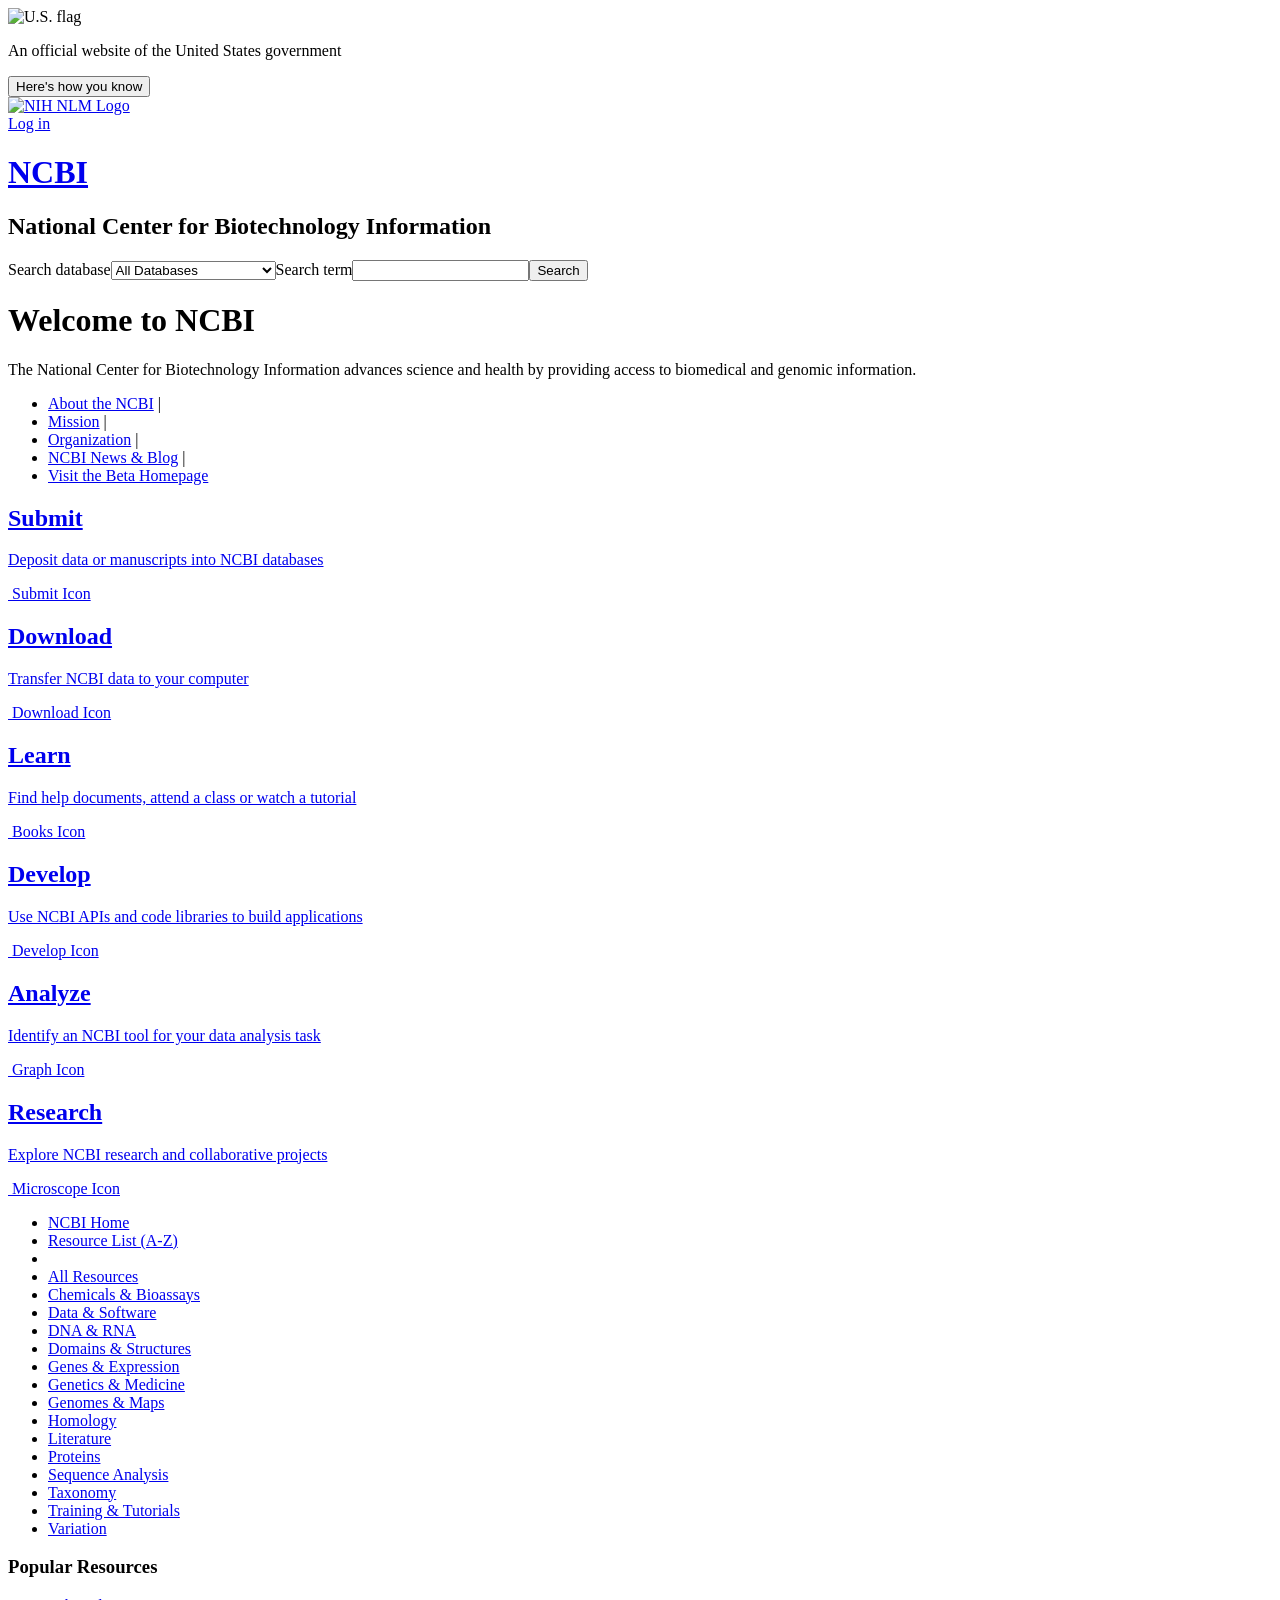
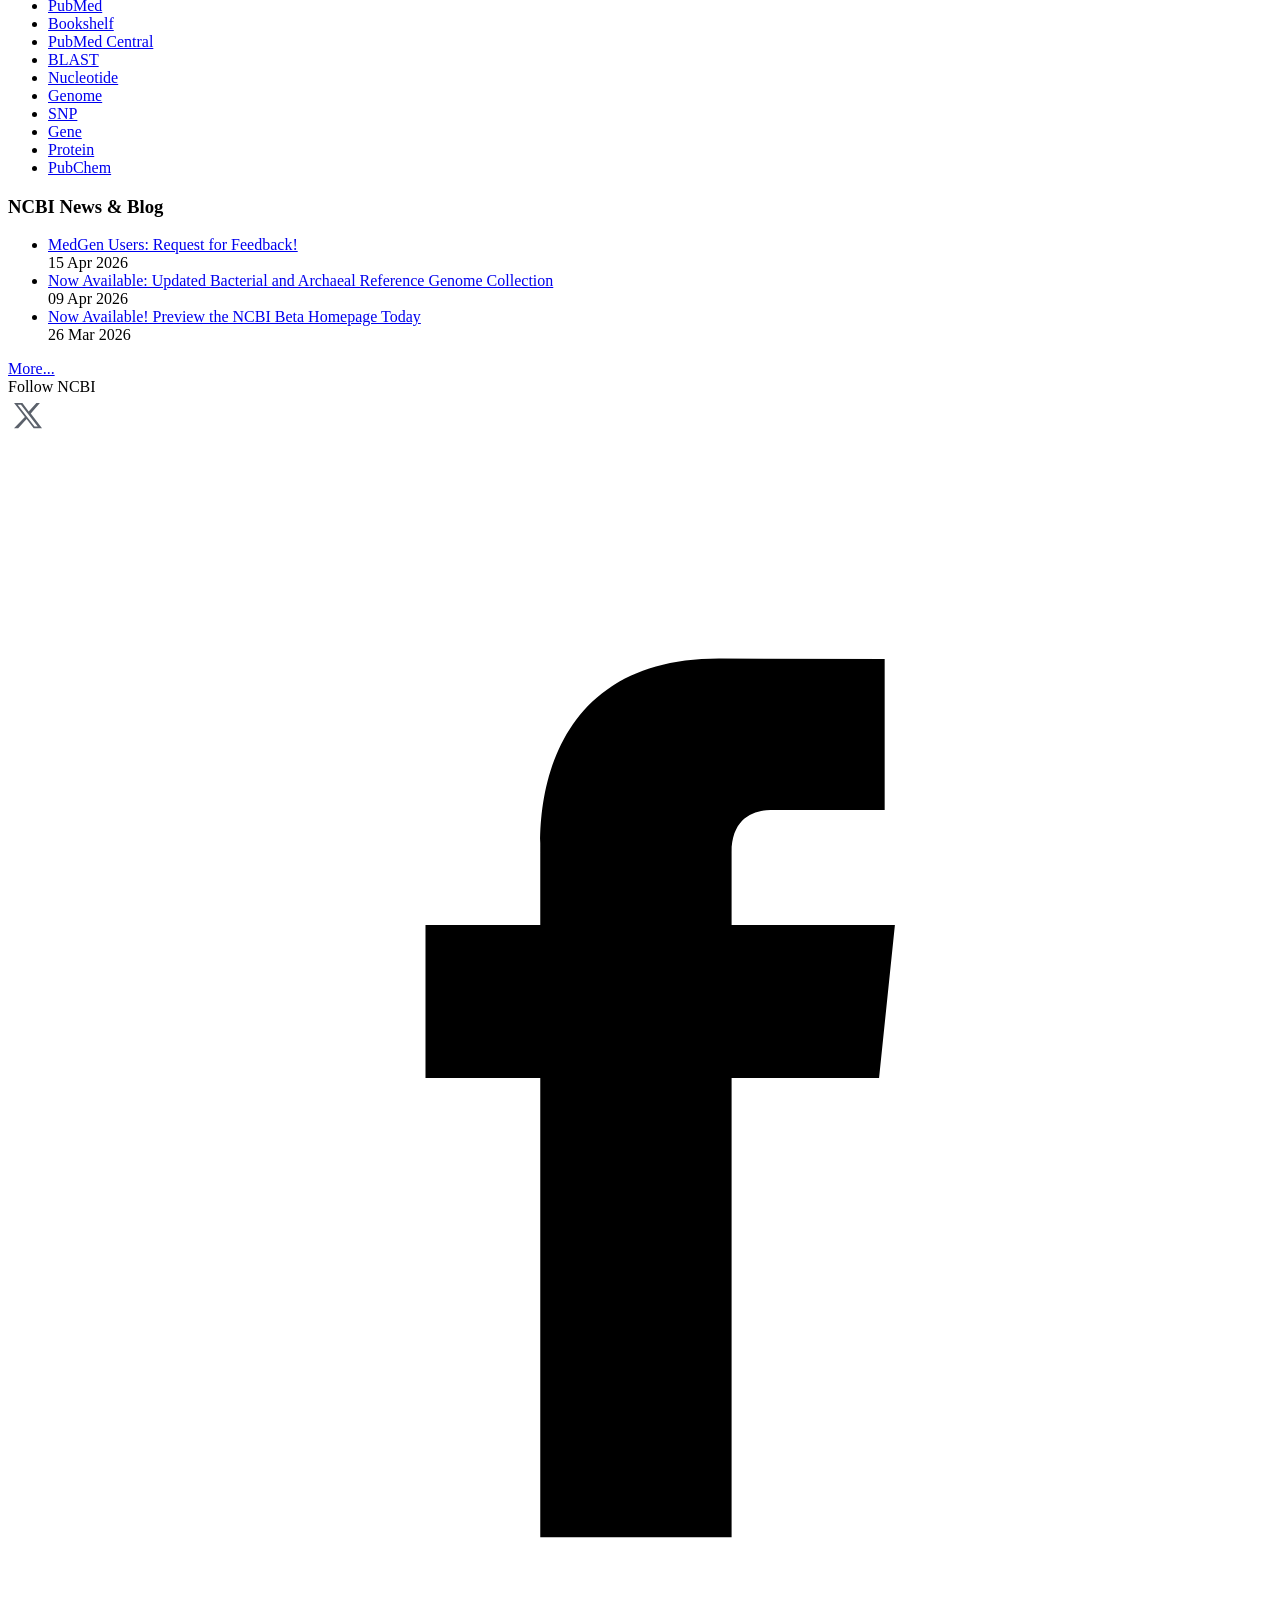
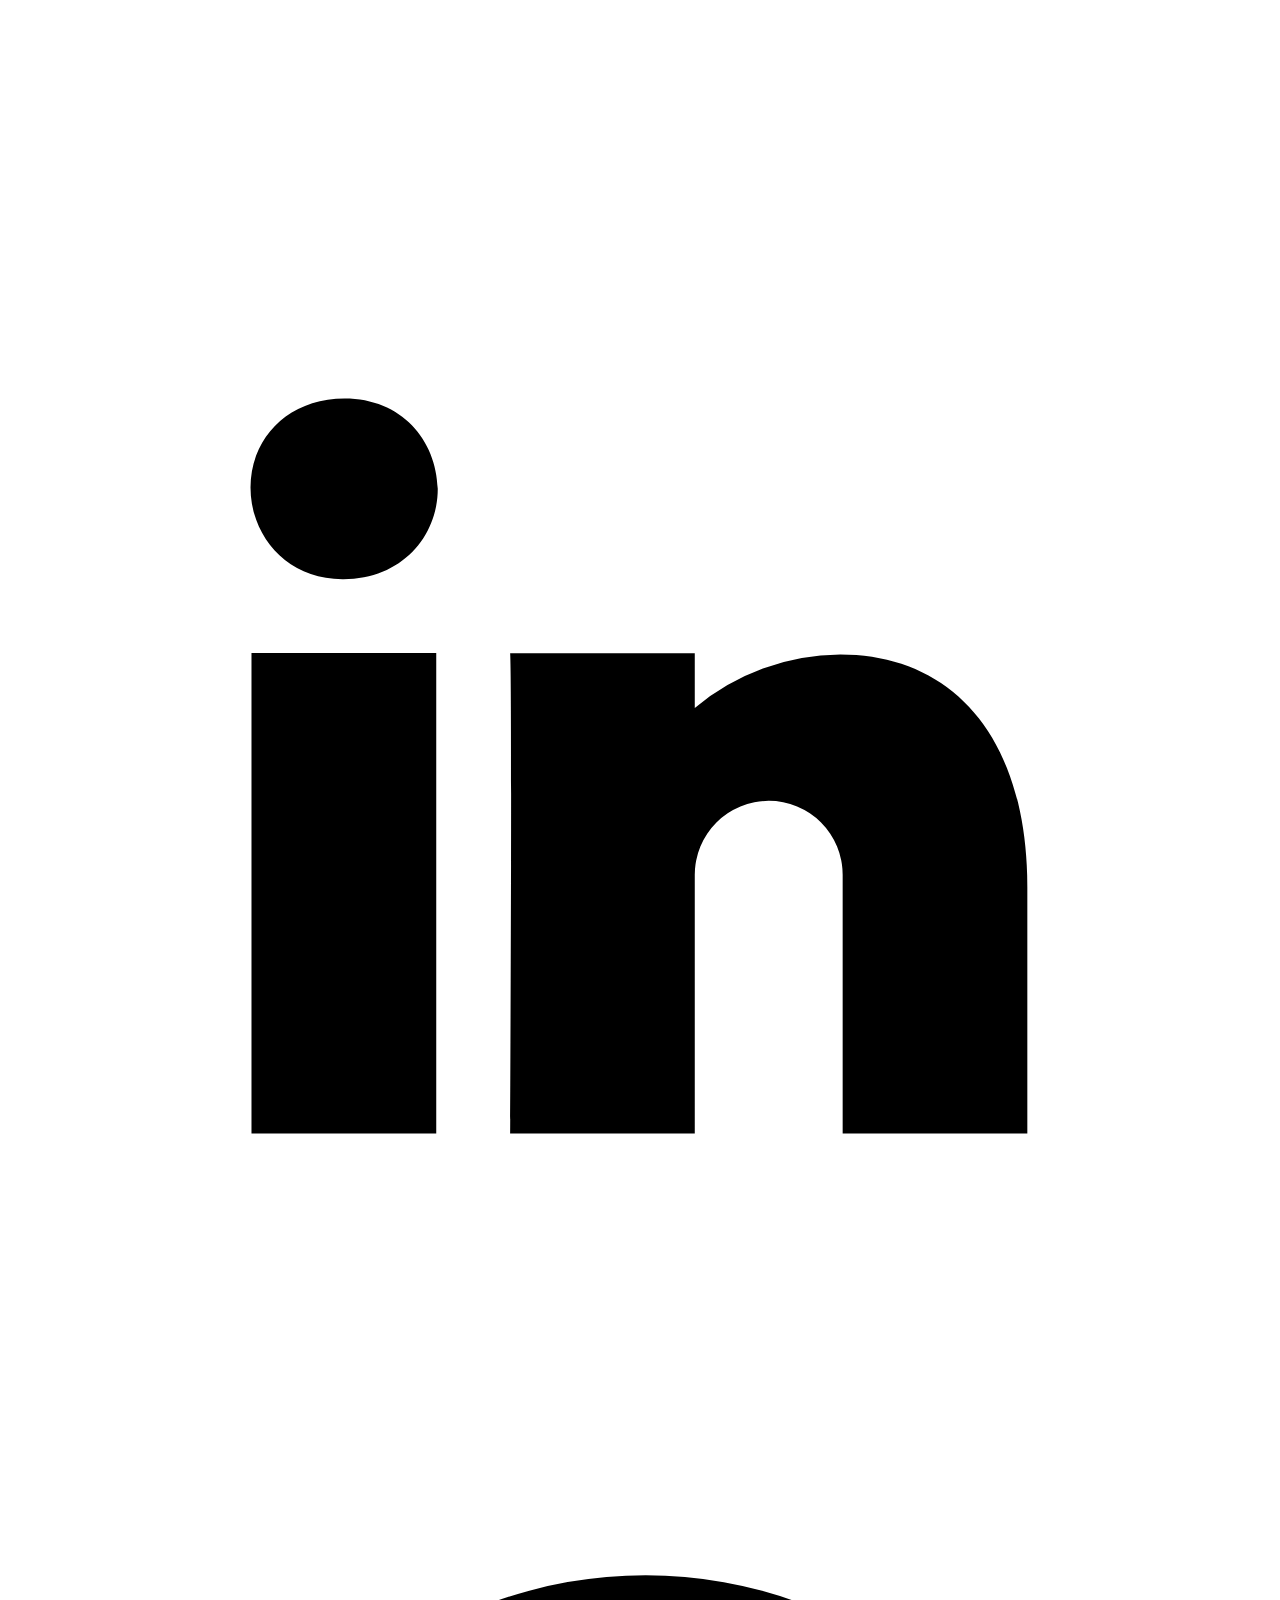
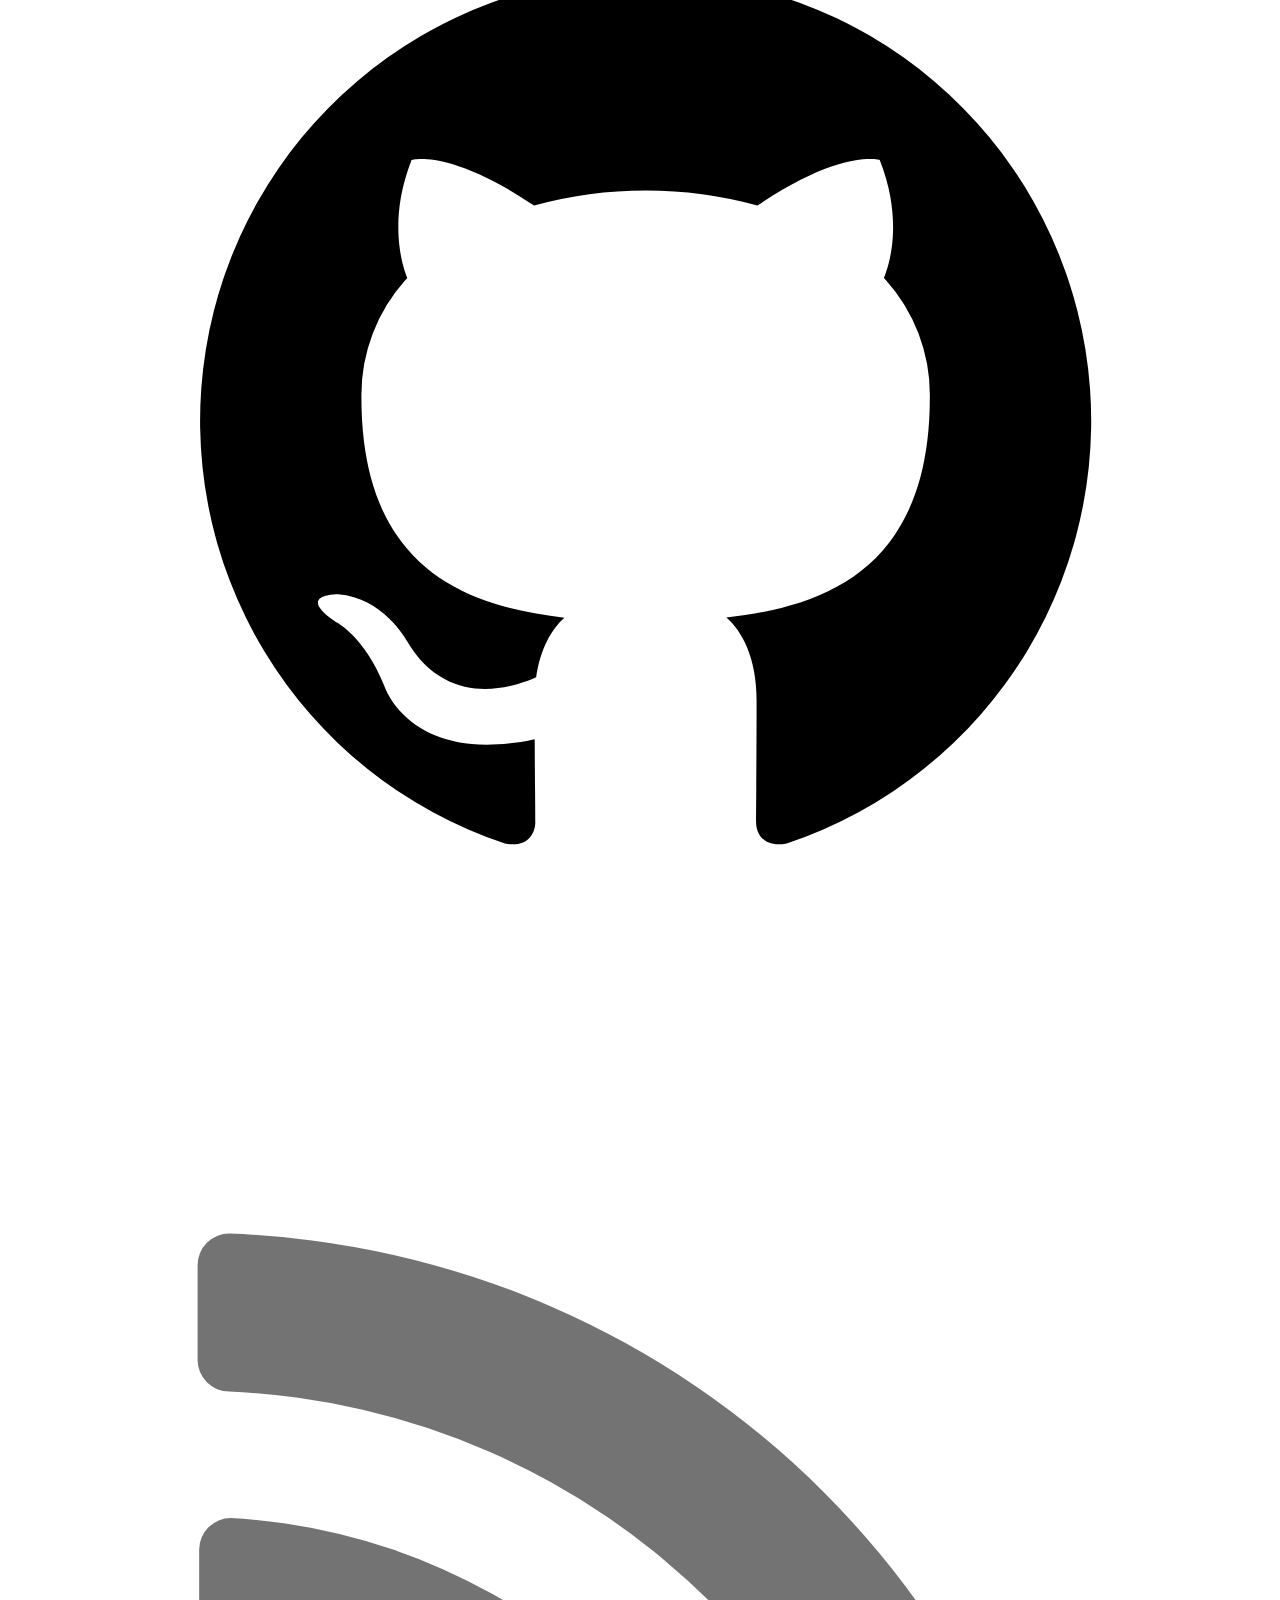
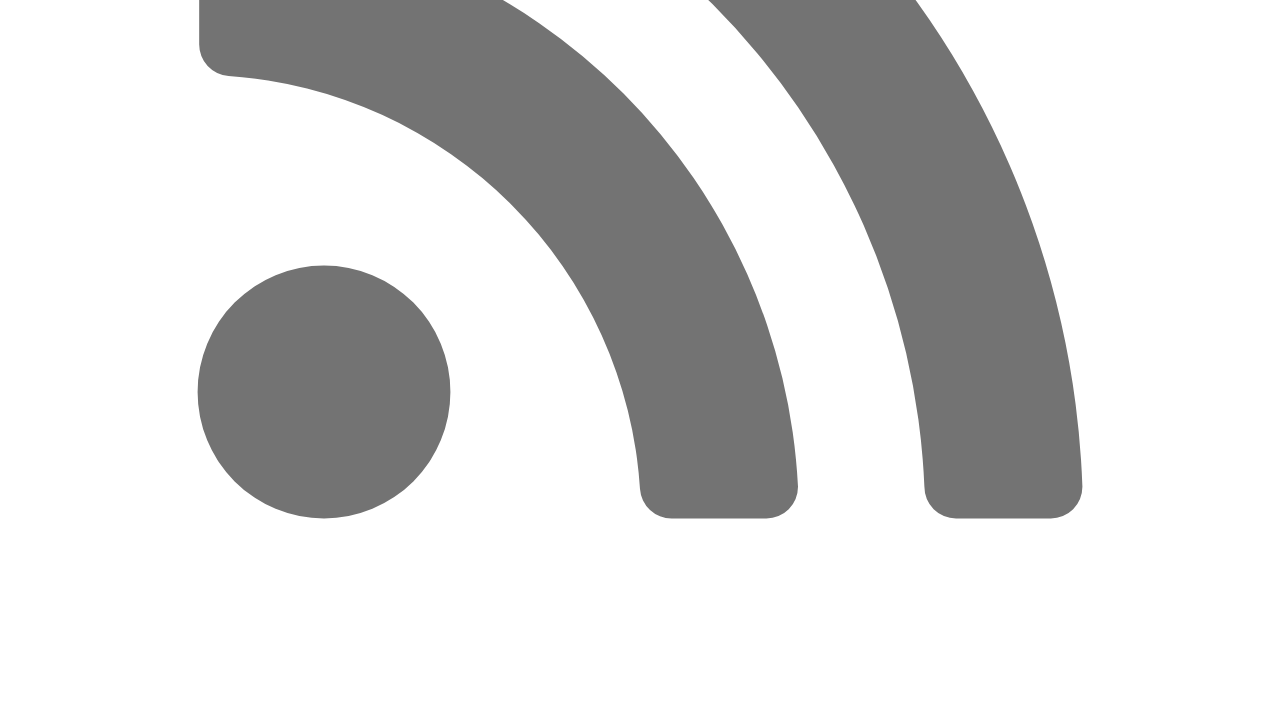
==== commit 85d50027: "Fix layout, result page structure, and upgrade to gpt-4.1-mini - Remove col3 margin-top: 176px that " ====
--- a/index.html
+++ b/index.html
@@ -1,301 +1,263 @@
 <!DOCTYPE html>
 <html lang="en">
 <head>
-<meta charset="UTF-8" />
-<meta name="viewport" content="width=device-width, initial-scale=1.0" />
-<title>National Center for Biotechnology Information</title>
-<link rel="stylesheet" href="styles.css" />
+  <meta charset="UTF-8" />
+  <meta name="viewport" content="width=device-width, initial-scale=1.0" />
+  <title>National Center for Biotechnology Information</title>
+  <link rel="shortcut icon" href="https://www.ncbi.nlm.nih.gov/favicon.ico" />
+  <link rel="stylesheet" href="https://www.ncbi.nlm.nih.gov/home/components/normalize-css/normalize.css" />
+  <link rel="stylesheet" href="https://www.ncbi.nlm.nih.gov/home/components/ncbi-standards/standard_base.css" />
+  <link rel="stylesheet" href="https://www.ncbi.nlm.nih.gov/home/new_grid.css" />
+  <link rel="stylesheet" href="https://www.ncbi.nlm.nih.gov/home/homepage.css" />
+  <link rel="stylesheet" href="https://www.ncbi.nlm.nih.gov/home/legacy/page.css" />
+  <link rel="stylesheet" href="/ncbi.css" />
 </head>
 <body>
-
-<!-- Gov banner -->
-<section class="usa-banner">
-  <div class="usa-banner-inner">
-    <img src="https://www.ncbi.nlm.nih.gov/coreutils/uswds/img/favicons/favicon-57.png" alt="U.S. flag" class="usa-flag" />
-    <p>An official website of the United States government</p>
-    <button class="usa-banner-button" type="button">
-      <span>Here's how you know</span>
-      <span class="caret">&#9662;</span>
-    </button>
-  </div>
-</section>
-
-<!-- NIH NLM Header -->
-<header class="ncbi-header">
-  <div class="ncbi-header-inner">
-    <div class="ncbi-header__logo">
-      <a href="/" class="logo">
-        <img src="https://www.ncbi.nlm.nih.gov/coreutils/nwds/img/logos/AgencyLogo.svg" alt="NIH NLM Logo" />
-      </a>
-    </div>
-    <div class="ncbi-header__account">
-      <a href="#" class="header-button">Log in</a>
+  <div class="grid">
+    <div class="col twelve_col nomargin shadow">
+      <div class="wrap">
+        <div class="page">
+          <div data-section="header">
+            <div id="universal_header">
+              <section class="usa-banner">
+                <div class="usa-accordion">
+                  <header class="usa-banner-header">
+                    <div class="usa-grid usa-banner-inner">
+                      <img src="https://www.ncbi.nlm.nih.gov/coreutils/uswds/img/favicons/favicon-57.png" alt="U.S. flag" />
+                      <p>An official website of the United States government</p>
+                      <button class="non-usa-accordion-button usa-banner-button" type="button" aria-expanded="false">
+                        <span class="usa-banner-button-text">Here's how you know</span>
+                      </button>
+                    </div>
+                  </header>
+                </div>
+              </section>
+              <div class="usa-overlay"></div>
+              <header class="ncbi-header" role="banner">
+                <div class="usa-grid">
+                  <div class="usa-width-one-whole">
+                    <div class="ncbi-header__logo">
+                      <a href="/" class="logo" aria-label="NCBI Logo">
+                        <img src="https://www.ncbi.nlm.nih.gov/coreutils/nwds/img/logos/AgencyLogo.svg" alt="NIH NLM Logo" />
+                      </a>
+                    </div>
+                    <div class="ncbi-header__account">
+                      <a href="#" class="usa-button header-button">Log in</a>
+                    </div>
+                  </div>
+                </div>
+              </header>
+            </div>
+
+            <div class="header">
+              <div class="res_logo">
+                <h1 class="img_logo"><a href="/" title="NCBI">NCBI</a></h1>
+                <h2 class="res_tagline">National Center for Biotechnology Information</h2>
+              </div>
+              <div class="search">
+                <form method="get" action="/result.html" id="searchForm" autocomplete="off">
+                  <div class="search_form">
+                    <label for="database" class="offscreen_noflow">Search database</label>
+                    <select id="database" name="db">
+                      <option value="gquery">All Databases</option>
+                      <option value="assembly">Assembly</option>
+                      <option value="biocollections">Biocollections</option>
+                      <option value="bioproject">BioProject</option>
+                      <option value="biosample">BioSample</option>
+                      <option value="books">Books</option>
+                      <option value="clinvar">ClinVar</option>
+                      <option value="cdd">Conserved Domains</option>
+                      <option value="gap">dbGaP</option>
+                      <option value="dbvar">dbVar</option>
+                      <option value="gene">Gene</option>
+                      <option value="genome">Genome</option>
+                      <option value="gds">GEO DataSets</option>
+                      <option value="geoprofiles">GEO Profiles</option>
+                      <option value="gtr">GTR</option>
+                      <option value="ipg">Identical Protein Groups</option>
+                      <option value="medgen">MedGen</option>
+                      <option value="mesh">MeSH</option>
+                      <option value="nlmcatalog">NLM Catalog</option>
+                      <option value="nuccore">Nucleotide</option>
+                      <option value="omim">OMIM</option>
+                      <option value="pmc">PMC</option>
+                      <option value="protein">Protein</option>
+                      <option value="proteinclusters">Protein Clusters</option>
+                      <option value="protfam">Protein Family Models</option>
+                      <option value="pcassay">PubChem BioAssay</option>
+                      <option value="pccompound">PubChem Compound</option>
+                      <option value="pcsubstance">PubChem Substance</option>
+                      <option value="pubmed">PubMed</option>
+                      <option value="snp">SNP</option>
+                      <option value="sra">SRA</option>
+                      <option value="structure">Structure</option>
+                      <option value="taxonomy">Taxonomy</option>
+                    </select>
+                    <div class="nowrap">
+                      <label for="term" class="offscreen_noflow">Search term</label>
+                      <div class="nowrap">
+                        <input type="text" name="q" id="term" title="Search All Databases" value="" autocomplete="off" />
+                      </div>
+                      <button id="search" type="submit" class="button_search nowrap">Search</button>
+                    </div>
+                  </div>
+                </form>
+              </div>
+            </div>
+          </div>
+
+          <div class="container">
+            <div id="maincontent" class="content col twelve_col last">
+              <div class="col1">
+                <div class="col1inner">
+                  <div class="home_page" data-section="main">
+                    <div class="col twelve_col last">
+                      <h1>Welcome to NCBI</h1>
+                      <p>The National Center for Biotechnology Information advances science and health by providing access to biomedical and genomic information.</p>
+                      <ul class="about_links">
+                        <li><a href="https://www.ncbi.nlm.nih.gov/home/about/">About the NCBI</a> |</li>
+                        <li><a href="https://www.ncbi.nlm.nih.gov/home/about/mission/">Mission</a> |</li>
+                        <li><a href="https://www.ncbi.nlm.nih.gov/home/about/structure/">Organization</a> |</li>
+                        <li><a href="https://ncbiinsights.ncbi.nlm.nih.gov/">NCBI News &amp; Blog</a> |</li>
+                        <li><a href="https://beta.ncbi.nlm.nih.gov/">Visit the Beta Homepage</a></li>
+                      </ul>
+                    </div>
+                    <section class="action_bar black_text" data-section="action">
+                      <a id="home_submit" href="https://submit.ncbi.nlm.nih.gov/">
+                        <div class="col four_col submit">
+                          <h2>Submit</h2>
+                          <p>Deposit data or manuscripts into NCBI databases</p>
+                          <img class="gray-light" src="https://www.ncbi.nlm.nih.gov/home/images/icons/submit.svg" aria-hidden="true" alt="" />
+                          <span class="icon-fallback-text">Submit Icon</span>
+                        </div>
+                      </a>
+                      <a id="home_download" href="https://www.ncbi.nlm.nih.gov/home/download/">
+                        <div class="col four_col download">
+                          <h2>Download</h2>
+                          <p>Transfer NCBI data to your computer</p>
+                          <img class="gray-light" src="https://www.ncbi.nlm.nih.gov/home/images/icons/download.svg" aria-hidden="true" alt="" />
+                          <span class="icon-fallback-text">Download Icon</span>
+                        </div>
+                      </a>
+                      <a id="home_learn" href="https://www.ncbi.nlm.nih.gov/home/learn/">
+                        <div class="col four_col learn">
+                          <h2>Learn</h2>
+                          <p>Find help documents, attend a class or watch a tutorial</p>
+                          <img class="gray-light" src="https://www.ncbi.nlm.nih.gov/home/images/icons/learn.svg" aria-hidden="true" alt="" />
+                          <span class="icon-fallback-text">Books Icon</span>
+                        </div>
+                      </a>
+                      <a id="home_develop" href="https://www.ncbi.nlm.nih.gov/home/develop/">
+                        <div class="col four_col develop">
+                          <h2>Develop</h2>
+                          <p>Use NCBI APIs and code libraries to build applications</p>
+                          <img class="gray-light" src="https://www.ncbi.nlm.nih.gov/home/images/icons/develop.svg" aria-hidden="true" alt="" />
+                          <span class="icon-fallback-text">Develop Icon</span>
+                        </div>
+                      </a>
+                      <a id="home_analyze" href="https://www.ncbi.nlm.nih.gov/home/analyze/">
+                        <div class="col four_col analyze">
+                          <h2>Analyze</h2>
+                          <p>Identify an NCBI tool for your data analysis task</p>
+                          <img class="gray-light" src="https://www.ncbi.nlm.nih.gov/home/images/icons/analyze.svg" aria-hidden="true" alt="" />
+                          <span class="icon-fallback-text">Graph Icon</span>
+                        </div>
+                      </a>
+                      <a id="home_research" href="https://www.ncbi.nlm.nih.gov/research/">
+                        <div class="col four_col research">
+                          <h2>Research</h2>
+                          <p>Explore NCBI research and collaborative projects</p>
+                          <img class="gray-light" src="https://www.ncbi.nlm.nih.gov/home/images/icons/research.svg" aria-hidden="true" alt="" />
+                          <span class="icon-fallback-text">Microscope Icon</span>
+                        </div>
+                      </a>
+                    </section>
+                  </div>
+                </div>
+              </div>
+
+              <div class="col2" data-section="categories">
+                <div id="gd-lcl-nav" class="gd-lcl-nav-howto" role="navigation">
+                  <ul>
+                    <li class="current"><a href="/" class="homelink">NCBI Home</a></li>
+                    <li class="before-divide"><a class="homelink" href="https://www.ncbi.nlm.nih.gov/guide/sitemap/">Resource List (A-Z)</a></li>
+                    <li class="nav-divide"></li>
+                    <li><a href="https://www.ncbi.nlm.nih.gov/guide/all/">All Resources</a></li>
+                    <li><a href="https://www.ncbi.nlm.nih.gov/guide/chemicals-bioassays/">Chemicals &amp; Bioassays</a></li>
+                    <li><a href="https://www.ncbi.nlm.nih.gov/guide/data-software/">Data &amp; Software</a></li>
+                    <li><a href="https://www.ncbi.nlm.nih.gov/guide/dna-rna/">DNA &amp; RNA</a></li>
+                    <li><a href="https://www.ncbi.nlm.nih.gov/guide/domains-structures/">Domains &amp; Structures</a></li>
+                    <li><a href="https://www.ncbi.nlm.nih.gov/guide/genes-expression/">Genes &amp; Expression</a></li>
+                    <li><a href="https://www.ncbi.nlm.nih.gov/guide/genetics-medicine/">Genetics &amp; Medicine</a></li>
+                    <li><a href="https://www.ncbi.nlm.nih.gov/guide/genomes-maps/">Genomes &amp; Maps</a></li>
+                    <li><a href="https://www.ncbi.nlm.nih.gov/guide/homology/">Homology</a></li>
+                    <li><a href="https://www.ncbi.nlm.nih.gov/guide/literature/">Literature</a></li>
+                    <li><a href="https://www.ncbi.nlm.nih.gov/guide/proteins/">Proteins</a></li>
+                    <li><a href="https://www.ncbi.nlm.nih.gov/guide/sequence-analysis/">Sequence Analysis</a></li>
+                    <li><a href="https://www.ncbi.nlm.nih.gov/guide/taxonomy/">Taxonomy</a></li>
+                    <li><a href="https://www.ncbi.nlm.nih.gov/guide/training-tutorials/">Training &amp; Tutorials</a></li>
+                    <li><a href="https://www.ncbi.nlm.nih.gov/guide/variation/">Variation</a></li>
+                  </ul>
+                </div>
+              </div>
+
+              <div class="col3" data-section="discovery">
+                <div class="portlet brieflink" data-section="resources">
+                  <div class="portlet_head">
+                    <div class="portlet_title"><h3>Popular Resources</h3></div>
+                  </div>
+                  <div class="portlet_content">
+                    <ul>
+                      <li><a href="https://pubmed.ncbi.nlm.nih.gov/">PubMed</a></li>
+                      <li><a href="https://www.ncbi.nlm.nih.gov/books/">Bookshelf</a></li>
+                      <li><a href="https://pmc.ncbi.nlm.nih.gov/">PubMed Central</a></li>
+                      <li><a href="https://blast.ncbi.nlm.nih.gov/">BLAST</a></li>
+                      <li><a href="https://www.ncbi.nlm.nih.gov/nucleotide/">Nucleotide</a></li>
+                      <li><a href="https://www.ncbi.nlm.nih.gov/genome/">Genome</a></li>
+                      <li><a href="https://www.ncbi.nlm.nih.gov/snp/">SNP</a></li>
+                      <li><a href="https://www.ncbi.nlm.nih.gov/gene/">Gene</a></li>
+                      <li><a href="https://www.ncbi.nlm.nih.gov/protein/">Protein</a></li>
+                      <li><a href="https://pubchem.ncbi.nlm.nih.gov/">PubChem</a></li>
+                    </ul>
+                  </div>
+                </div>
+
+                <div class="portlet">
+                  <div class="portlet_head">
+                    <div class="portlet_title"><h3>NCBI News &amp; Blog</h3></div>
+                  </div>
+                  <div class="portlet_content">
+                    <ul>
+                      <li><a href="https://ncbiinsights.ncbi.nlm.nih.gov/2026/04/15/medgen-users-request-for-feedback/">MedGen Users: Request for Feedback!</a><div class="blog-date">15 Apr 2026</div></li>
+                      <li><a href="https://ncbiinsights.ncbi.nlm.nih.gov/2026/04/09/updated-bacterial-and-archaeal-reference-genome-collection/">Now Available: Updated Bacterial and Archaeal Reference Genome Collection</a><div class="blog-date">09 Apr 2026</div></li>
+                      <li><a href="https://ncbiinsights.ncbi.nlm.nih.gov/2026/03/26/preview-the-ncbi-beta-homepage-today/">Now Available! Preview the NCBI Beta Homepage Today</a><div class="blog-date">26 Mar 2026</div></li>
+                    </ul>
+                    <a href="https://ncbiinsights.ncbi.nlm.nih.gov/" class="seemore">More...</a>
+                  </div>
+                </div>
+              </div>
+            </div>
+          </div>
+
+          <div class="footer" id="footer">
+            <section class="icon-section">
+              <div id="icon-section-header" class="icon-section_header">Follow NCBI</div>
+              <div class="grid-container container">
+                <div class="icon-section_container">
+                  <a class="footer-icon" href="https://twitter.com/ncbi" aria-label="Twitter"><svg xmlns="http://www.w3.org/2000/svg" width="40" height="40" viewBox="0 0 40 40" fill="none"><path d="M6.06736 7L16.8778 20.8991L6.00001 32.2H10.2L18.6 23.1L25.668 32.2H34L22.8 17.5L31.9 7H28.4L20.7 15.4L14.401 7H6.06898H6.06736ZM9.66753 8.73423H12.9327L29.7327 30.4658H26.5697L9.66753 8.73423Z" fill="#5B616B"/></svg></a>
+                  <a class="footer-icon" href="https://www.facebook.com/ncbi.nlm" aria-label="Facebook"><svg xmlns="http://www.w3.org/2000/svg" data-name="Layer 1" viewBox="0 0 300 300"><path class="cls-11" d="M210.5,115.12H171.74V97.82c0-8.14,5.39-10,9.19-10h27.14V52l-39.32-.12c-35.66,0-42.42,26.68-42.42,43.77v19.48H99.09v36.32h27.24v109h45.41v-109h35Z"/></svg></a>
+                  <a class="footer-icon" href="https://www.linkedin.com/company/ncbinlm" aria-label="LinkedIn"><svg xmlns="http://www.w3.org/2000/svg" data-name="Layer 1" viewBox="0 0 300 300"><path class="cls-11" d="M101.64,243.37H57.79v-114h43.85Zm-22-131.54h-.26c-13.25,0-21.82-10.36-21.82-21.76,0-11.65,8.84-21.15,22.33-21.15S101.7,78.72,102,90.38C102,101.77,93.4,111.83,79.63,111.83Zm100.93,52.61A17.54,17.54,0,0,0,163,182v61.39H119.18s.51-105.23,0-114H163v13a54.33,54.33,0,0,1,34.54-12.66c26,0,44.39,18.8,44.39,55.29v58.35H198.1V182A17.54,17.54,0,0,0,180.56,164.44Z"/></svg></a>
+                  <a class="footer-icon" href="https://github.com/ncbi" aria-label="GitHub"><svg xmlns="http://www.w3.org/2000/svg" data-name="Layer 1" viewBox="0 0 300 300"><path class="cls-11" d="M151.36,47.28a105.76,105.76,0,0,0-33.43,206.1c5.28,1,7.22-2.3,7.22-5.09,0-2.52-.09-10.85-.14-19.69-29.42,6.4-35.63-12.48-35.63-12.48-4.81-12.22-11.74-15.47-11.74-15.47-9.59-6.56.73-6.43.73-6.43,10.61.75,16.21,10.9,16.21,10.9,9.43,16.17,24.73,11.49,30.77,8.79,1-6.83,3.69-11.5,6.71-14.14C108.57,197.1,83.88,188,83.88,147.51a40.92,40.92,0,0,1,10.9-28.39c-1.1-2.66-4.72-13.42,1-28,0,0,8.88-2.84,29.09,10.84a100.26,100.26,0,0,1,53,0C198,88.3,206.9,91.14,206.9,91.14c5.76,14.56,2.14,25.32,1,28a40.87,40.87,0,0,1,10.89,28.39c0,40.62-24.74,49.56-48.29,52.18,3.79,3.28,7.17,9.71,7.17,19.58,0,14.15-.12,25.54-.12,29,0,2.82,1.9,6.11,7.26,5.07A105.76,105.76,0,0,0,151.36,47.28Z"/></svg></a>
+                  <a class="footer-icon" href="https://ncbiinsights.ncbi.nlm.nih.gov/" aria-label="Blog"><svg xmlns="http://www.w3.org/2000/svg" viewBox="0 0 40 40"><path d="M14,30a4,4,0,1,1-4-4,4,4,0,0,1,4,4Zm11,3A19,19,0,0,0,7.05,15a1,1,0,0,0-1,1v3a1,1,0,0,0,.93,1A14,14,0,0,1,20,33.07,1,1,0,0,0,21,34h3a1,1,0,0,0,1-1Zm9,0A28,28,0,0,0,7,6,1,1,0,0,0,6,7v3a1,1,0,0,0,1,1A23,23,0,0,1,29,33a1,1,0,0,0,1,1h3A1,1,0,0,0,34,33Z" fill="#737373"/></svg></a>
+                </div>
+              </div>
+            </section>
+          </div>
+        </div>
+      </div>
     </div>
   </div>
-</header>
-
-<!-- Search bar -->
-<div class="search-section">
-  <form id="searchForm" class="search_form" action="result.html" method="get">
-    <label for="database" class="offscreen">Search database</label>
-    <select id="database" name="db">
-      <option value="gquery">All Databases</option>
-      <option value="assembly">Assembly</option>
-      <option value="bioproject">BioProject</option>
-      <option value="biosample">BioSample</option>
-      <option value="books">Books</option>
-      <option value="clinvar">ClinVar</option>
-      <option value="gene">Gene</option>
-      <option value="genome">Genome</option>
-      <option value="geoprofiles">GEO Profiles</option>
-      <option value="medgen">MedGen</option>
-      <option value="nuccore">Nucleotide</option>
-      <option value="omim">OMIM</option>
-      <option value="pmc">PMC</option>
-      <option value="protein">Protein</option>
-      <option value="pubmed">PubMed</option>
-      <option value="snp">SNP</option>
-      <option value="sra">SRA</option>
-      <option value="structure">Structure</option>
-      <option value="taxonomy">Taxonomy</option>
-    </select>
-    <div class="search-input-wrap">
-      <input type="text" name="q" id="searchInput" autocomplete="off" />
-    </div>
-    <button type="submit" class="button_search">Search</button>
-  </form>
-</div>
-
-<!-- Main 3-column layout -->
-<div class="page-container">
-
-  <!-- col1: main content (appears middle but in HTML first) -->
-  <div class="col1">
-    <div class="col1inner">
-      <div class="home_page">
-
-        <h1>Welcome to NCBI</h1>
-        <p>The National Center for Biotechnology Information advances science and health by providing access to biomedical and genomic information.</p>
-        <ul class="about_links">
-          <li><a href="#">About the NCBI</a> |</li>
-          <li><a href="#">Mission</a> |</li>
-          <li><a href="#">Organization</a> |</li>
-          <li><a href="#">NCBI News &amp; Blog</a> |</li>
-          <li><a href="#">Visit the Beta Homepage</a></li>
-        </ul>
-
-        <section class="action_bar">
-          <a id="home_submit" href="#">
-            <div class="col four_col">
-              <h2>Submit</h2>
-              <p>Deposit data or manuscripts into NCBI databases</p>
-              <img class="gray-light" src="https://www.ncbi.nlm.nih.gov/home/images/icons/submit.svg" alt="" />
-            </div>
-          </a>
-          <a id="home_download" href="#">
-            <div class="col four_col">
-              <h2>Download</h2>
-              <p>Transfer NCBI data to your computer</p>
-              <img class="gray-light" src="https://www.ncbi.nlm.nih.gov/home/images/icons/download.svg" alt="" />
-            </div>
-          </a>
-          <a id="home_learn" href="#">
-            <div class="col four_col">
-              <h2>Learn</h2>
-              <p>Find help documents, attend a class or watch a tutorial</p>
-              <img class="gray-light" src="https://www.ncbi.nlm.nih.gov/home/images/icons/learn.svg" alt="" />
-            </div>
-          </a>
-          <a id="home_develop" href="#">
-            <div class="col four_col">
-              <h2>Develop</h2>
-              <p>Use NCBI APIs and code libraries to build applications</p>
-              <img class="gray-light" src="https://www.ncbi.nlm.nih.gov/home/images/icons/develop.svg" alt="" />
-            </div>
-          </a>
-          <a id="home_analyze" href="#">
-            <div class="col four_col">
-              <h2>Analyze</h2>
-              <p>Identify an NCBI tool for your data analysis task</p>
-              <img class="gray-light" src="https://www.ncbi.nlm.nih.gov/home/images/icons/analyze.svg" alt="" />
-            </div>
-          </a>
-          <a id="home_research" href="#">
-            <div class="col four_col">
-              <h2>Research</h2>
-              <p>Explore NCBI research and collaborative projects</p>
-              <img class="gray-light" src="https://www.ncbi.nlm.nih.gov/home/images/icons/research.svg" alt="" />
-            </div>
-          </a>
-        </section>
-
-      </div>
-    </div>
-  </div><!-- /col1 -->
-
-  <!-- col2: left nav -->
-  <div class="col2">
-    <div id="gd-lcl-nav" class="gd-lcl-nav-howto">
-      <ul>
-        <li class="current"><a href="/" class="homelink">NCBI Home</a></li>
-        <li class="before-divide"><a class="homelink" href="#">Resource List (A-Z)</a></li>
-        <li class="nav-divide"></li>
-        <li><a href="#">All Resources</a></li>
-        <li><a href="#">Chemicals &amp; Bioassays</a></li>
-        <li><a href="#">Data &amp; Software</a></li>
-        <li><a href="#">DNA &amp; RNA</a></li>
-        <li><a href="#">Domains &amp; Structures</a></li>
-        <li><a href="#">Genes &amp; Expression</a></li>
-        <li><a href="#">Genetics &amp; Medicine</a></li>
-        <li><a href="#">Genomes &amp; Maps</a></li>
-        <li><a href="#">Homology</a></li>
-        <li><a href="#">Literature</a></li>
-        <li><a href="#">Proteins</a></li>
-        <li><a href="#">Sequence Analysis</a></li>
-        <li><a href="#">Taxonomy</a></li>
-        <li><a href="#">Training &amp; Tutorials</a></li>
-        <li><a href="#">Variation</a></li>
-      </ul>
-    </div>
-  </div><!-- /col2 -->
-
-  <!-- col3: right sidebar -->
-  <div class="col3">
-    <div class="portlet brieflink">
-      <div class="portlet_head">
-        <div class="portlet_title"><h3>Popular Resources</h3></div>
-      </div>
-      <div class="portlet_content">
-        <ul>
-          <li><a href="#">PubMed</a></li>
-          <li><a href="#">Bookshelf</a></li>
-          <li><a href="#">PubMed Central</a></li>
-          <li><a href="#">BLAST</a></li>
-          <li><a href="#">Nucleotide</a></li>
-          <li><a href="#">Genome</a></li>
-          <li><a href="#">SNP</a></li>
-          <li><a href="#">Gene</a></li>
-          <li><a href="#">Protein</a></li>
-          <li><a href="#">PubChem</a></li>
-        </ul>
-      </div>
-    </div>
-    <div class="portlet">
-      <div class="portlet_head">
-        <div class="portlet_title"><h3>NCBI News &amp; Blog</h3></div>
-      </div>
-      <div class="portlet_content">
-        <ul class="blog-list">
-          <li><a href="#">MedGen Users: Request for Feedback!</a><span class="blog-date">15 Apr 2026</span></li>
-          <li><a href="#">Now Available: Updated Bacterial and Archaeal Reference Genome Collection</a><span class="blog-date">09 Apr 2026</span></li>
-          <li><a href="#">Now Available! Preview the NCBI Beta Homepage Today</a><span class="blog-date">26 Mar 2026</span></li>
-        </ul>
-        <a href="#" class="more-link">More...</a>
-      </div>
-    </div>
-  </div><!-- /col3 -->
-
-</div><!-- /page-container -->
-
-<!-- FOOTER -->
-<div class="footer" id="footer">
-
-  <!-- Follow NCBI section -->
-  <section class="icon-section">
-    <div class="icon-section_header">Follow NCBI</div>
-    <div class="icon-section_container">
-      <a class="footer-icon" href="https://twitter.com/ncbi" aria-label="Twitter">
-        <svg xmlns="http://www.w3.org/2000/svg" width="40" height="40" viewBox="0 0 40 40" fill="none">
-          <path d="M6.06736 7L16.8778 20.8991L6.00001 32.2H10.2L18.6 23.1L25.668 32.2H34L22.8 17.5L31.9 7H28.4L20.7 15.4L14.401 7H6.06898H6.06736ZM9.66753 8.73423H12.9327L29.7327 30.4658H26.5697L9.66753 8.73423Z" fill="#5B616B"/>
-        </svg>
-      </a>
-      <a class="footer-icon" href="https://www.facebook.com/ncbi.nlm" aria-label="Facebook">
-        <svg xmlns="http://www.w3.org/2000/svg" viewBox="0 0 300 300" width="40" height="40">
-          <path fill="#737373" fill-rule="evenodd" d="M210.5,115.12H171.74V97.82c0-8.14,5.39-10,9.19-10h27.14V52l-39.32-.12c-35.66,0-42.42,26.68-42.42,43.77v19.48H99.09v36.32h27.24v109h45.41v-109h35Z"/>
-        </svg>
-      </a>
-      <a class="footer-icon" href="https://www.linkedin.com/company/ncbinlm" aria-label="LinkedIn">
-        <svg xmlns="http://www.w3.org/2000/svg" viewBox="0 0 300 300" width="40" height="40">
-          <path fill="#737373" fill-rule="evenodd" d="M101.64,243.37H57.79v-114h43.85Zm-22-131.54h-.26c-13.25,0-21.82-10.36-21.82-21.76,0-11.65,8.84-21.15,22.33-21.15S101.7,78.72,102,90.38C102,101.77,93.4,111.83,79.63,111.83Zm100.93,52.61A17.54,17.54,0,0,0,163,182v61.39H119.18s.51-105.23,0-114H163v13a54.33,54.33,0,0,1,34.54-12.66c26,0,44.39,18.8,44.39,55.29v58.35H198.1V182A17.54,17.54,0,0,0,180.56,164.44Z"/>
-        </svg>
-      </a>
-      <a class="footer-icon" href="https://github.com/ncbi" aria-label="GitHub">
-        <svg xmlns="http://www.w3.org/2000/svg" viewBox="0 0 300 300" width="40" height="40">
-          <path fill="#737373" fill-rule="evenodd" d="M151.36,47.28a105.76,105.76,0,0,0-33.43,206.1c5.28,1,7.22-2.3,7.22-5.09,0-2.52-.09-10.85-.14-19.69-29.42,6.4-35.63-12.48-35.63-12.48-4.81-12.22-11.74-15.47-11.74-15.47-9.59-6.56.73-6.43.73-6.43,10.61.75,16.21,10.9,16.21,10.9,9.43,16.17,24.73,11.49,30.77,8.79,1-6.83,3.69-11.5,6.71-14.14C108.57,197.1,83.88,188,83.88,147.51a40.92,40.92,0,0,1,10.9-28.39c-1.1-2.66-4.72-13.42,1-28,0,0,8.88-2.84,29.09,10.84a100.26,100.26,0,0,1,53,0C198,88.3,206.9,91.14,206.9,91.14c5.76,14.56,2.14,25.32,1,28a40.87,40.87,0,0,1,10.89,28.39c0,40.62-24.74,49.56-48.29,52.18,3.79,3.28,7.17,9.71,7.17,19.58,0,14.15-.12,25.54-.12,29,0,2.82,1.9,6.11,7.26,5.07A105.76,105.76,0,0,0,151.36,47.28Z"/>
-        </svg>
-      </a>
-      <a class="footer-icon" href="https://ncbiinsights.ncbi.nlm.nih.gov/" aria-label="Blog">
-        <svg xmlns="http://www.w3.org/2000/svg" viewBox="0 0 40 40" width="40" height="40">
-          <path fill="#737373" d="M14,30a4,4,0,1,1-4-4,4,4,0,0,1,4,4Zm11,3A19,19,0,0,0,7.05,15a1,1,0,0,0-1,1v3a1,1,0,0,0,.93,1A14,14,0,0,1,20,33.07,1,1,0,0,0,21,34h3a1,1,0,0,0,1-1Zm9,0A28,28,0,0,0,7,6,1,1,0,0,0,6,7v3a1,1,0,0,0,1,1A23,23,0,0,1,29,33a1,1,0,0,0,1,1h3A1,1,0,0,0,34,33Z"/>
-        </svg>
-      </a>
-    </div>
-  </section>
-
-  <!-- Blue NLM section -->
-  <section class="footer-bg-primary">
-    <div class="footer-bg-inner">
-      <div class="footer-col">
-        <p><a class="text-white" href="#">Connect with NLM</a></p>
-        <ul class="social_media">
-          <li>
-            <a href="https://twitter.com/NLM_NIH" aria-label="Twitter" target="_blank">
-              <svg xmlns="http://www.w3.org/2000/svg" width="35" height="35" viewBox="0 0 36 35" fill="none">
-                <path d="M17.5006 34.6565C26.9761 34.6565 34.6575 26.9751 34.6575 17.4996C34.6575 8.02416 26.9761 0.342773 17.5006 0.342773C8.02514 0.342773 0.34375 8.02416 0.34375 17.4996C0.34375 26.9751 8.02514 34.6565 17.5006 34.6565Z" fill="#205493" stroke="white" stroke-width="1"/>
-                <path d="M8.54811 8.5L16.2698 18.4279L8.50001 26.5H11.5L17.5 20L22.5486 26.5H28.5L20.5 16L27 8.5H24.5L19 14.5L14.5007 8.5H8.54927H8.54811ZM11.1197 9.73873H13.4519L25.4519 25.2613H23.1926L11.1197 9.73873Z" fill="white"/>
-              </svg>
-            </a>
-          </li>
-          <li>
-            <a href="https://www.facebook.com/nationallibraryofmedicine" aria-label="Facebook" target="_blank">
-              <svg xmlns="http://www.w3.org/2000/svg" width="35" height="35" viewBox="0 0 36 35" fill="none">
-                <path d="M15.1147 29.1371V18.9414H11.8183V14.9518H15.1215V11.7492C15.1274 10.9262 15.3148 10.1146 15.6706 9.37241C16.1301 8.38271 16.9475 7.60378 17.9582 7.19235C18.6492 6.90525 19.3923 6.76428 20.1405 6.7783C21.0029 6.79202 21.8653 6.83091 22.7278 6.86065C23.2974 6.90182 23.3271 6.94071 23.3271 7.02993V10.5116H21.2271C20.9287 10.5184 20.6316 10.5528 20.3395 10.6146C19.8463 11.1668 19.2575 11.6669 19.2575 12.3531V14.9564H23.0229L22.698 18.7332H19.2644V29.1394L15.1147 29.1371Z" fill="white"/>
-                <path d="M17.5006 34.657C26.9761 34.657 34.6575 26.9756 34.6575 17.5001C34.6575 8.02465 26.9761 0.343262 17.5006 0.343262C8.02514 0.343262 0.34375 8.02465 0.34375 17.5001C0.34375 26.9756 8.02514 34.657 17.5006 34.657Z" stroke="white" stroke-width="1"/>
-              </svg>
-            </a>
-          </li>
-          <li>
-            <a href="https://www.youtube.com/user/NLMNIH" aria-label="Youtube" target="_blank">
-              <svg xmlns="http://www.w3.org/2000/svg" width="35" height="35" viewBox="0 0 36 35" fill="none">
-                <path d="M26.2571 11.4791C25.9025 11.1589 25.5709 10.9576 24.228 10.834C22.5512 10.6785 20.2797 10.6556 18.564 10.6533H16.4365C14.7208 10.6533 12.4493 10.6785 10.7725 10.834C9.43196 10.9576 9.09798 11.1589 8.7434 11.4791C7.81464 12.321 7.6202 14.6268 7.59961 16.8938V18.1635C7.62706 20.4121 7.82837 22.686 8.7434 23.521C9.09798 23.8412 9.42967 24.0425 10.7725 24.1661C12.4493 24.3216 14.7208 24.3445 16.4365 24.3468H18.564C20.2797 24.3468 22.5512 24.3216 24.228 24.1661C25.5686 24.0425 25.9025 23.8412 26.2571 23.521C27.1722 22.6929 27.3735 20.451 27.4009 18.2206V16.7795C27.3735 14.5491 27.1699 12.3072 26.2571 11.4791ZM15.5604 20.5311V14.652L20.561 17.5001L15.5604 20.5311Z" fill="white"/>
-                <path d="M17.5006 34.657C26.9761 34.657 34.6575 26.9756 34.6575 17.5001C34.6575 8.02465 26.9761 0.343262 17.5006 0.343262C8.02514 0.343262 0.34375 8.02465 0.34375 17.5001C0.34375 26.9756 8.02514 34.657 17.5006 34.657Z" stroke="white" stroke-width="1"/>
-              </svg>
-            </a>
-          </li>
-        </ul>
-      </div>
-      <div class="footer-col">
-        <p class="text-white">National Library of Medicine<br />
-          <a href="#" class="text-white">8600 Rockville Pike<br />Bethesda, MD 20894</a>
-        </p>
-      </div>
-      <div class="footer-col">
-        <p>
-          <a href="#" class="text-white">Web Policies</a><br />
-          <a href="#" class="text-white">FOIA</a><br />
-          <a href="#" class="text-white">HHS Vulnerability Disclosure</a>
-        </p>
-      </div>
-      <div class="footer-col">
-        <p>
-          <a href="#" class="text-white">Help</a><br />
-          <a href="#" class="text-white">Accessibility</a><br />
-          <a href="#" class="text-white">Careers</a>
-        </p>
-      </div>
-    </div>
-    <div class="footer-bottom-links">
-      <ul>
-        <li><a class="text-white" href="https://www.nlm.nih.gov/">NLM</a></li>
-        <li><a class="text-white" href="https://www.nih.gov/">NIH</a></li>
-        <li><a class="text-white" href="https://www.hhs.gov/">HHS</a></li>
-        <li><a class="text-white" href="https://www.usa.gov/">USA.gov</a></li>
-      </ul>
-    </div>
-  </section>
-
-</div><!-- /footer -->
-
-<script src="script.js"></script>
+
+  <script src="/script.js"></script>
 </body>
 </html>
--- a/ncbi.css
+++ b/ncbi.css
@@ -0,0 +1,65 @@
+body {
+  min-width: 1000px;
+}
+
+.usa-banner-button,
+.portlet_shutter,
+.display_settings a,
+.send_to a,
+.searchlinks a {
+  cursor: default;
+}
+
+#searchForm .search_form,
+#resultSearchForm .search_form {
+  display: flex;
+  align-items: center;
+}
+
+#searchForm .nowrap,
+#resultSearchForm .nowrap {
+  display: flex;
+  align-items: center;
+}
+
+#searchForm input[type="text"],
+#resultSearchForm input[type="text"] {
+  box-sizing: border-box;
+}
+
+.blog-date {
+  display: block;
+}
+
+.ncbi-local-record {
+  border-top: 1px solid #d7d7d7;
+  padding-top: 8px;
+}
+
+.ncbi-local-record pre {
+  margin: 0;
+  white-space: pre-wrap;
+  font-family: monospace;
+  font-size: 12px;
+  line-height: 1.35;
+}
+
+.ref2-answer {
+  white-space: pre-wrap;
+}
+
+/* Result page: contain the nine_col + three_col floats */
+.result-row {
+  overflow: hidden;
+  max-width: 1200px;
+  margin: 0 auto;
+  padding: 8px 10px;
+}
+
+/* Sidebar portlet styles for result page */
+.supplemental .portlet_title h3 {
+  color: #724128;
+}
+.supplemental .portlet_content ul li a {
+  color: #2f4a8b;
+}
